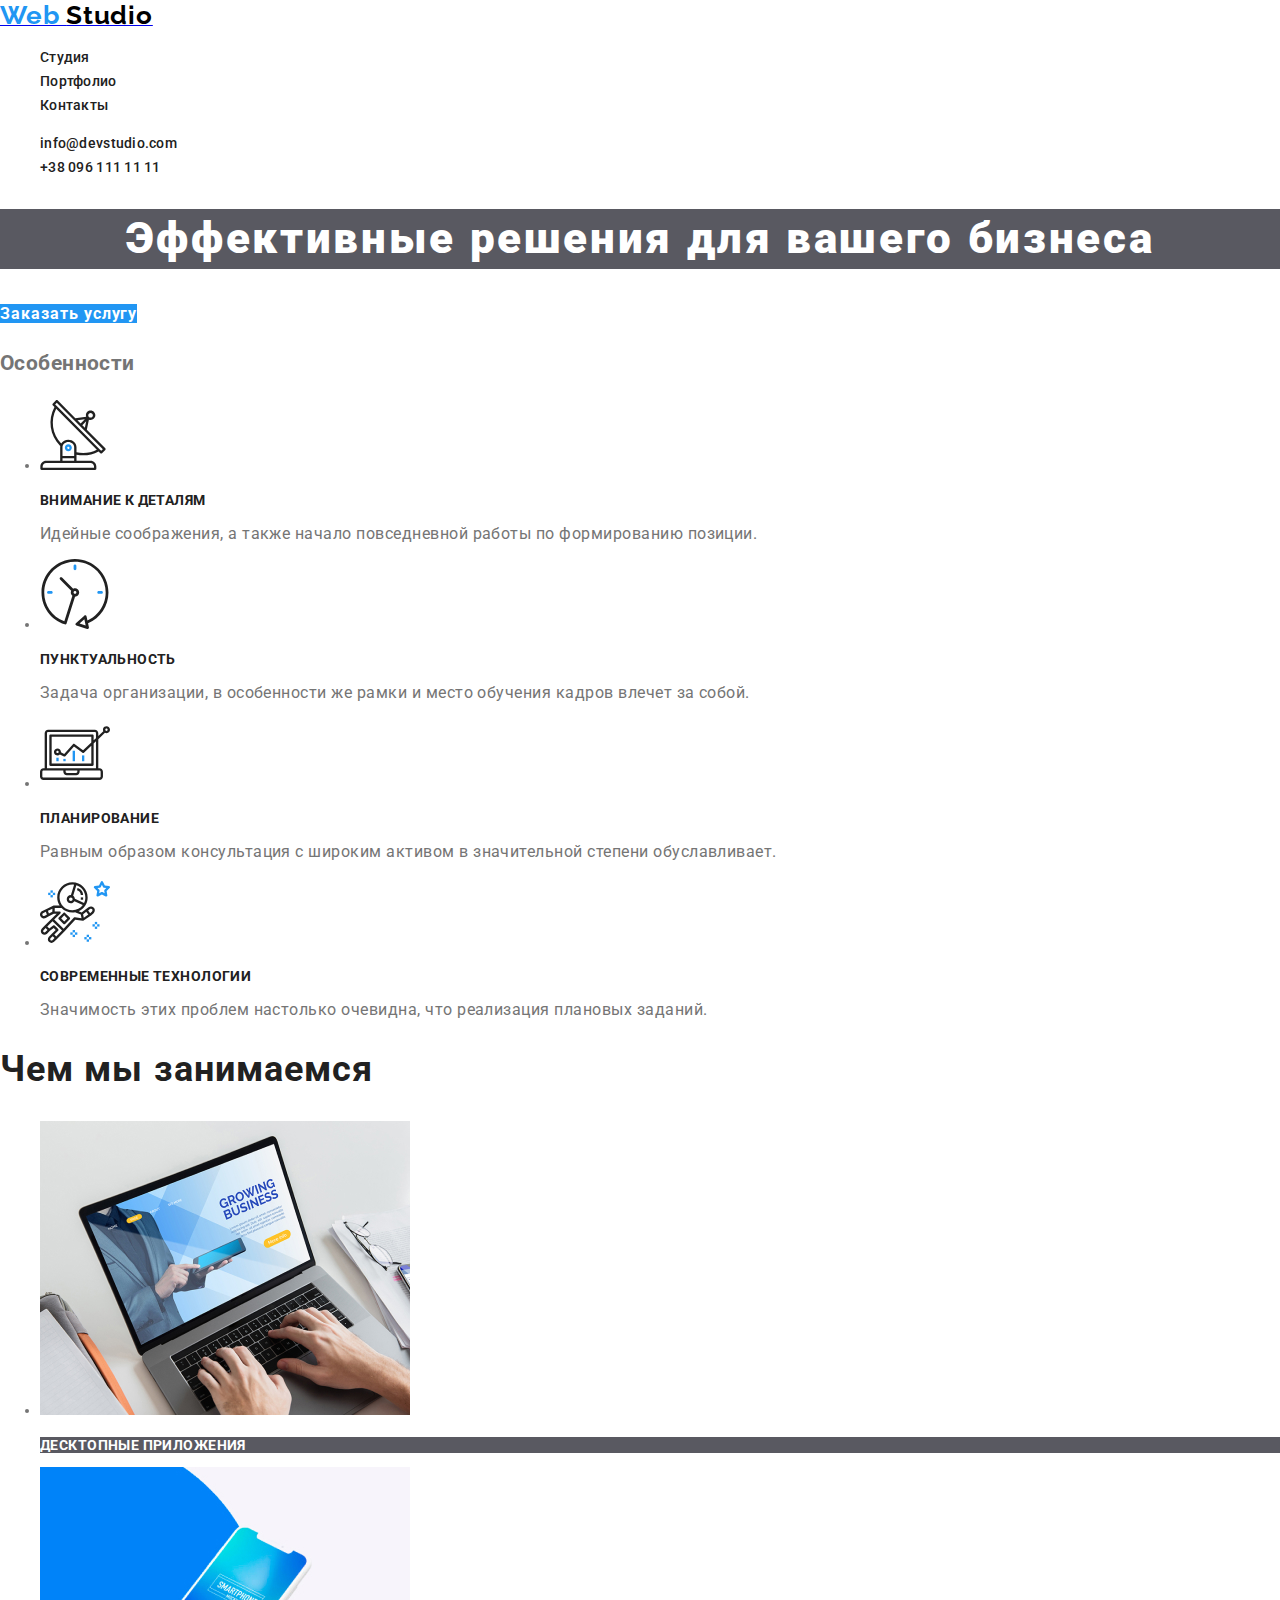
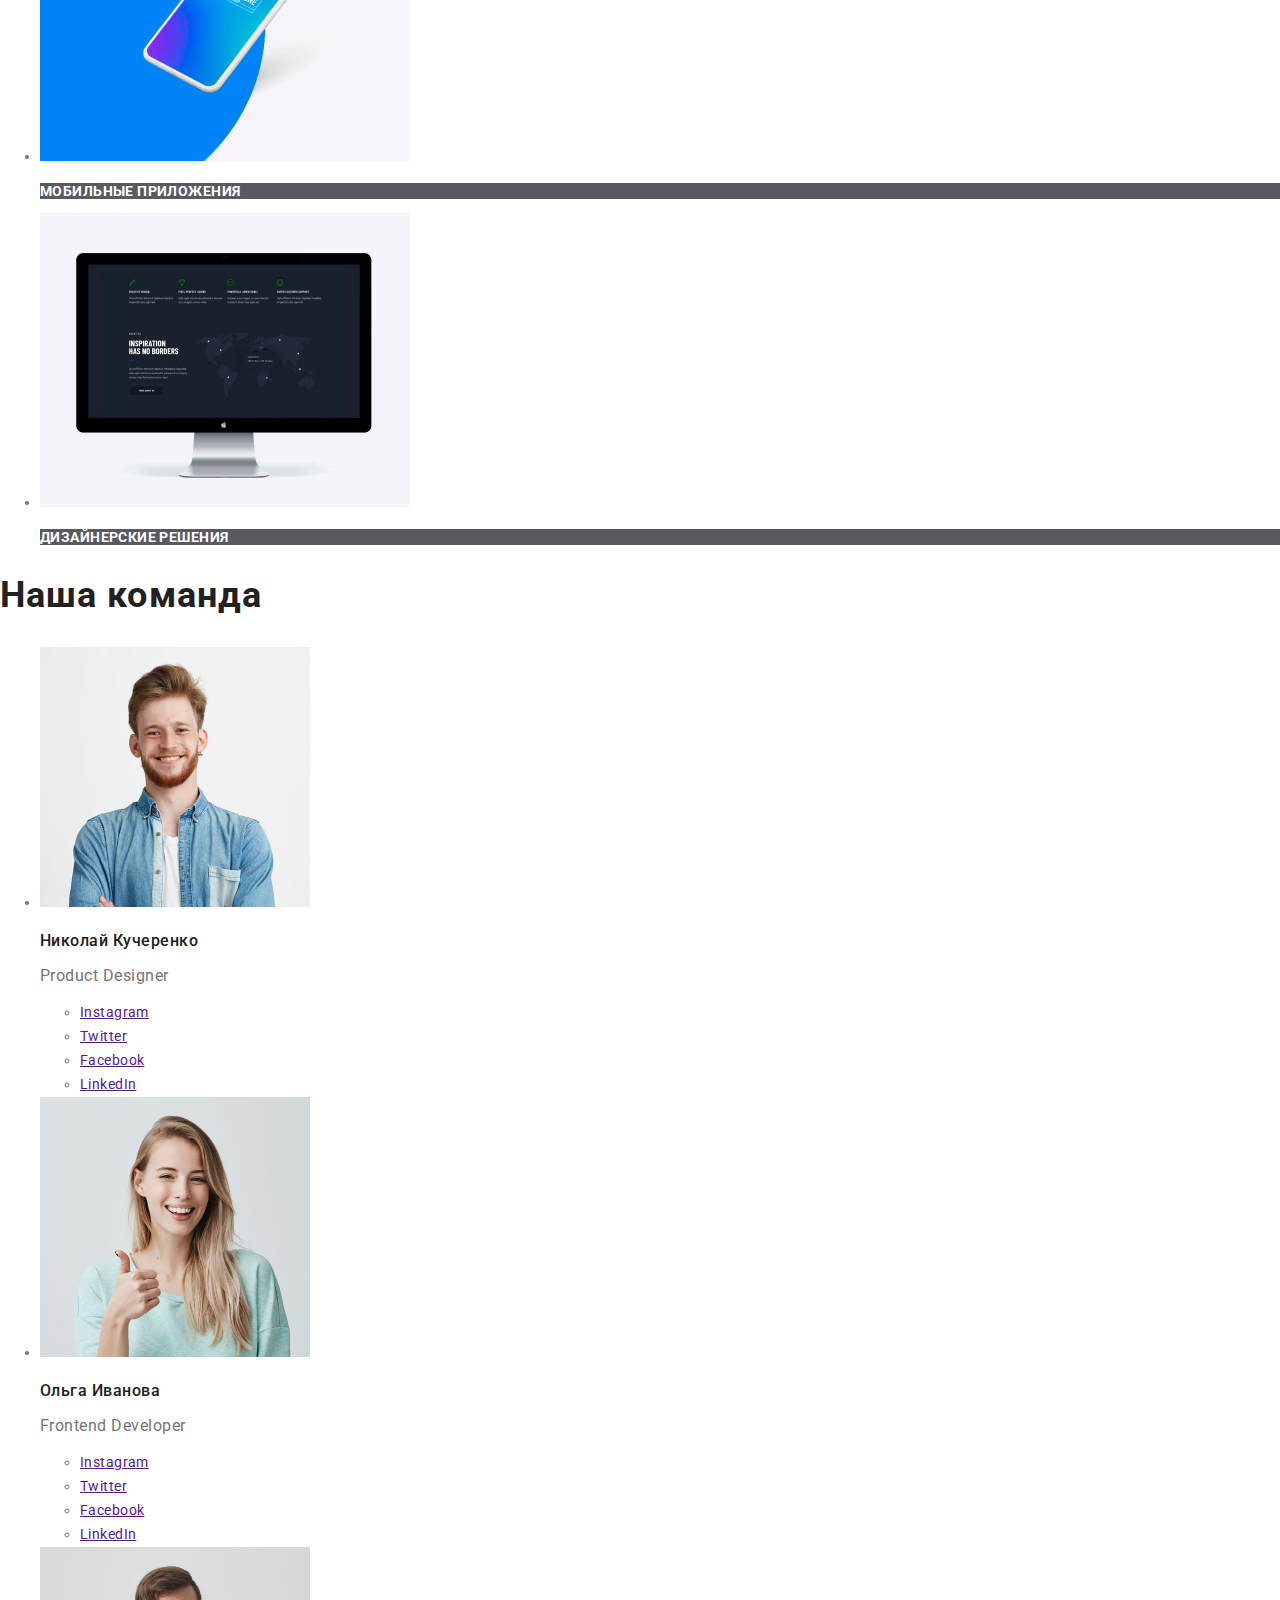
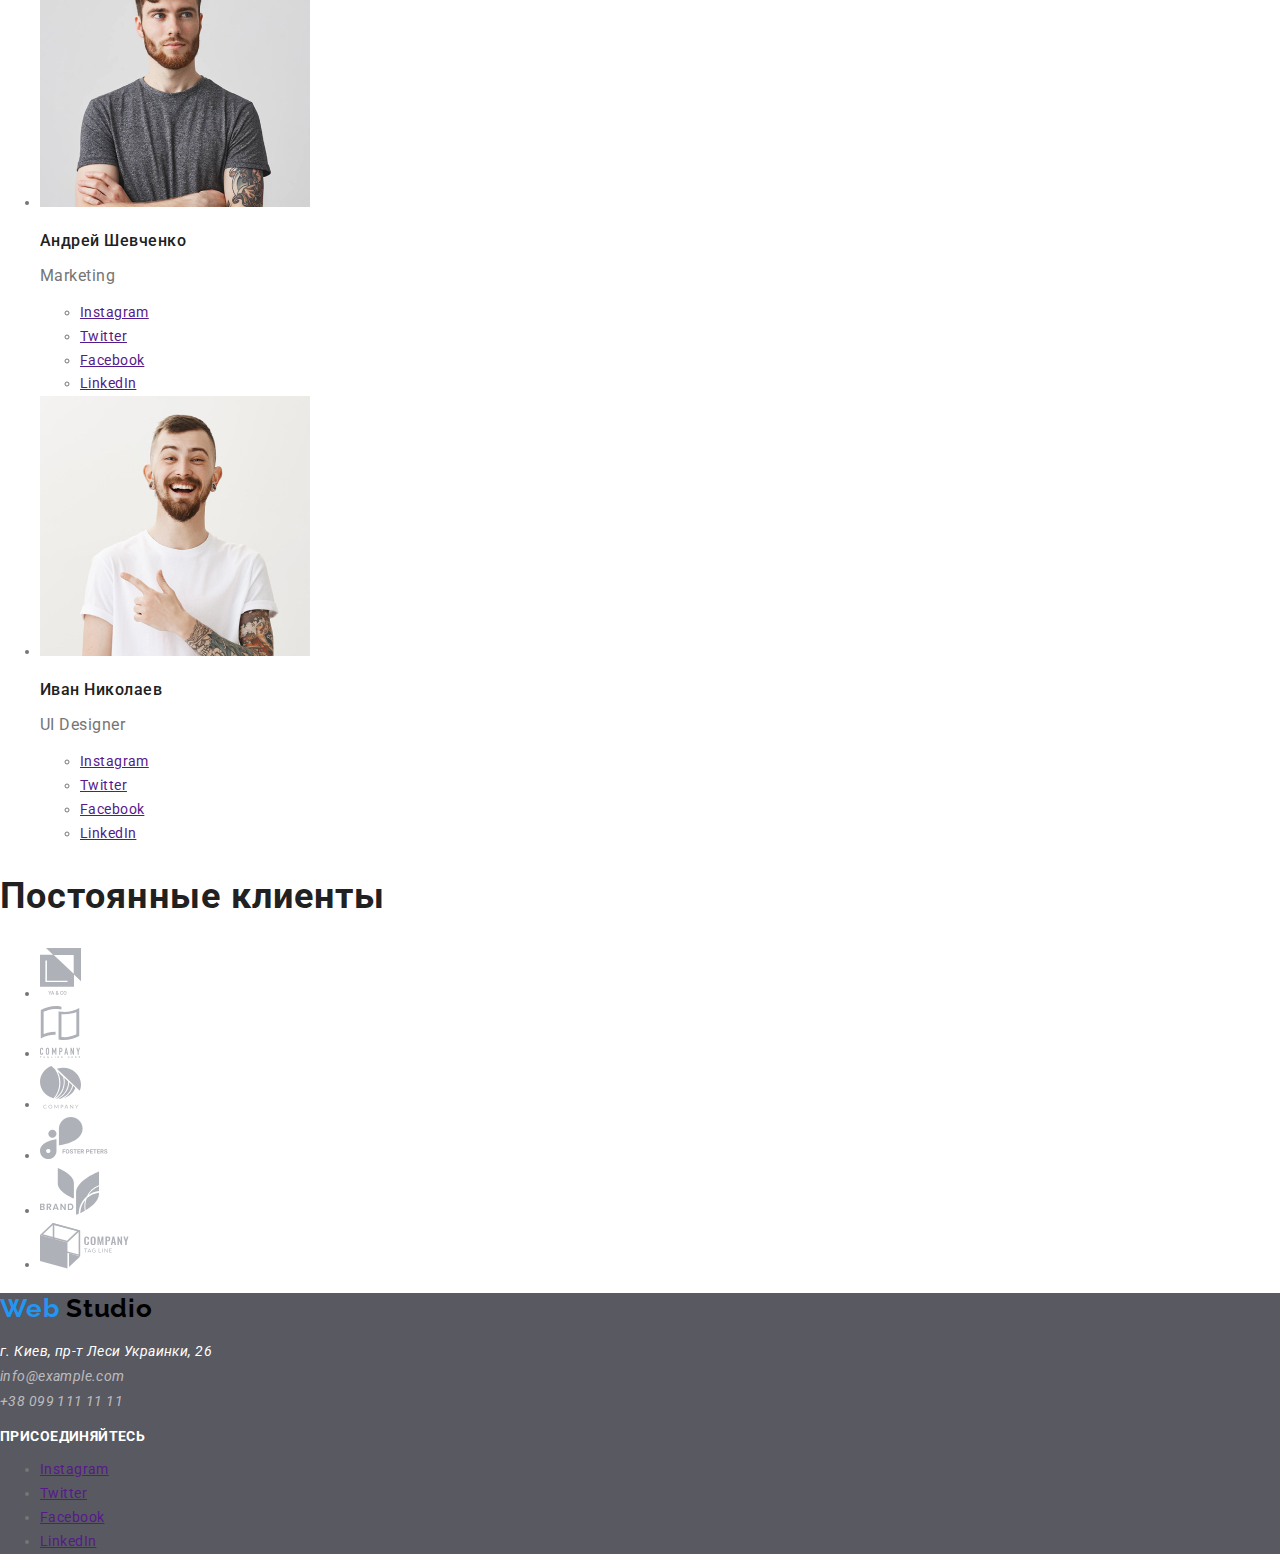
==== index.html @ c901b0c8 "Размечает страницу" ====
<!DOCTYPE html>
<html lang="ru">

<head>
  <meta charset="UTF-8" />
  <meta name="viewport" content="width=device-width, initial-scale=1.0" />
  <title>Web Studio</title>
  <link href="https://fonts.googleapis.com/css2?family=Raleway:wght@700&family=Roboto:wght@400;500;700;900&display=swap"
    rel="stylesheet">
  <link rel="stylesheet" href="./css/normalize.css">
  <link rel="stylesheet" href="./css/styles.css">
</head>

<body>
  <!--шапка сайта-->
  <header>
    <nav>
      <a href="index.html"><span class="logo"> Web </span> <span class="logo-second"> Studio </span> </a>
      <ul class="list nav-list">
        <li><a href="index.html " class="nav-link current">Студия</a></li>
        <li><a href="./portfolio.html" class="nav-link">Портфолио</a></li>
        <li><a href="" class="nav-link">Контакты</a></li>
      </ul>
    </nav>
    <div>
      <ul class="list nav-list">
        <li>
          <a href="mailto:info@devstudio.com" class="nav-link">info@devstudio.com</a>
        </li>
        <li>
          <a href="tel:+380961111111" class="nav-link">+38 096 111 11 11</a>
        </li>
      </ul>
    </div>
  </header>
  <main>
    <section>
      <h1>Эффективные решения для вашего бизнеса</h1>
      <a href="" class="primary-button">Заказать услугу</a>
    </section>
    <!--Особенности-->
    <section>
      <h2>Особенности</h2>
      <ul>
        <li>
          <img src="./images/antenna.svg" alt="антенна">
          <h3 class="title-features">Внимание к деталям</h3>
          <p>
            Идейные соображения, а также начало повседневной работы по
            формированию позиции.
          </p>
        </li>
        <li>
          <img src="./images/clock1.svg" alt="часы">
          <h3 class="title-features">Пунктуальность</h3>
          <p>
            Задача организации, в особенности же рамки и место обучения кадров
            влечет за собой.
          </p>
        </li>
        <li>
          <img src="./images/diagram1.svg" alt="график">
          <h3 class="title-features">Планирование</h3>
          <p>
            Равным образом консультация с широким активом в значительной степени
            обуславливает.
          </p>
        </li>
        <li>
          <img src="./images/astronaut1.svg" alt="астронавт">
          <h3 class="title-features">Современные технологии</h3>
          <p>
            Значимость этих проблем настолько очевидна, что реализация плановых
            заданий.
          </p>
        </li>
      </ul>
    </section>
    <!--Чем мы занимаемся-->
    <section>
      <h2 class="sectoin-title">Чем мы занимаемся</h2>
      <ul>
        <li>
          <img src="./images/nout.jpg" alt="ноутбук" width="370" height="294" />
          <p class="our-proposals">Десктопные приложения</p>
        </li>
        <li>
          <img src="./images/phone.jpg" alt="смартфон" width="370" height="294" />
          <p class="our-proposals">Мобильные приложения</p>
        </li>
        <li>
          <img src="./images/monitor.jpg" alt="монитор" width="370" height="294" />
          <p class="our-proposals">Дизайнерские решения</p>
        </li>
      </ul>


    </section>
    <!--Наша команда-->
    <section>
      <h2 class="sectoin-title">Наша команда</h2>
      <ul>
        <li>
          <img src="./images/photo1.jpg" alt="фото Николая">
          <h3 class="names-team">Николай Кучеренко</h3>
          <p class="profession">Product Designer</p>
          <ul>
            <li><a href="" aria-label="Ссылка на Instagram">Instagram</a></li>
            <li><a href="" aria-label="Ссылка на Twitter">Twitter</a></li>
            <li><a href="" aria-label="Ссылка на Facebook">Facebook</a></li>
            <li><a href="" aria-label="Ссылка на LinkedIn">LinkedIn</a></li>
          </ul>
        </li>
        <li>
          <img src="./images/photo2.jpg" alt="фото Ольги">
          <h3 class="names-team">Ольга Иванова</h3>
          <p class="profession">Frontend Developer</p>
          <ul>
            <li><a href="" aria-label="Ссылка на Instagram">Instagram</a></li>
            <li><a href="" aria-label="Ссылка на Twitter">Twitter</a></li>
            <li><a href="" aria-label="Ссылка на Facebook">Facebook</a></li>
            <li><a href="" aria-label="Ссылка на LinkedIn">LinkedIn</a></li>
          </ul>
        </li>
        <li>
          <img src="./images/photo3.jpg" alt="фото Андрея">
          <h3 class="names-team">Андрей Шевченко</h3>
          <p class="profession">Marketing</p>
          <ul>
            <li><a href="" aria-label="Ссылка на Instagram">Instagram</a></li>
            <li><a href="" aria-label="Ссылка на Twitter">Twitter</a></li>
            <li><a href="" aria-label="Ссылка на Facebook">Facebook</a></li>
            <li><a href="" aria-label="Ссылка на LinkedIn">LinkedIn</a></li>
          </ul>
        </li>
        <li>
          <img src="./images/photo4.jpg" alt="фото Ивана">
          <h3 class="names-team">Иван Николаев</h3>
          <p class="profession">UI Designer</p>
          <ul>
            <li><a href="" aria-label="Ссылка на Instagram">Instagram</a></li>
            <li><a href="" aria-label="Ссылка на Twitter">Twitter</a></li>
            <li><a href="" aria-label="Ссылка на Facebook">Facebook</a></li>
            <li><a href="" aria-label="Ссылка на LinkedIn">LinkedIn</a></li>
          </ul>
        </li>
      </ul>
    </section>
    <!--Постоянные клиенты-->
    <section>
      <h2 class="sectoin-title">Постоянные клиенты</h2>
      <ul>
        <li>
          <a href=""><img src="./images/logo1.svg" alt="лого компании 1"></a>
        </li>
        <li>
          <a href=""><img src="./images/logo2.svg" alt="лого компании 2"></a>
        </li>
        <li>
          <a href=""><img src="./images/logo3.svg" alt="лого компании 3"></a>
        </li>
        <li>
          <a href=""><img src="./images/logo4.svg" alt="лого компании 4"></a>
        </li>
        <li>
          <a href=""><img src="./images/logo5.svg" alt="лого компании 5"></a>
        </li>
        <li>
          <a href=""><img src="./images/logo6.svg" alt="лого компании 6"></a>
        </li>
      </ul>
    </section>
  </main>

  <!--Футер-->
  <footer class="page-footer">
    <p><span class="logo"> Web </span> <span class="logo-second"> Studio </span></p>
    <address class="address">г. Киев, пр-т Леси Украинки, 26 <br />
      <span class="contacts"> info@example.com </span> <br />
      <span class="contacts"> +38 099 111 11 11</span>
    </address>
    <h3 class="join">Присоединяйтесь</h3>
    <ul>
      <li><a href="" class="link-social" aria-label="Ссылка на Instagram">Instagram</a></li>
      <li><a href="" class="link-social" aria-label="Ссылка на Twitter">Twitter</a></li>
      <li><a href="" class="link-social" aria-label="Ссылка на Facebook">Facebook</a></li>
      <li><a href="" class="link-social" aria-label="Ссылка на LinkedIn">LinkedIn</a></li>
    </ul>
  </footer>
</body>

</html>
---- css/styles.css ----
:root{
--main-text-color: #757575;
--title-text-color: #FFFFFF;
--accent-color: #2196F3;
--secondary-title-color:#212121;
--black-color: #000000;
--footer-contacts-color:rgba(255, 255, 255, 0.6);

}

/* Стили студия */

body{
    font-family: 'Roboto', sans-serif;
    font-size: 14px;
    line-height: 1.714;
    letter-spacing: 0.03em;
    color: var(--main-text-color);
}

h1{
    font-weight: 900;
    font-size: 44px;
    line-height: 1.363;
    text-align: center;
    letter-spacing: 0.06em;
    color: var(--title-text-color);
    background-color: rgba(47, 48, 58, 0.8);
}

 p{
    font-size: 16px;
    line-height: 1.187;
    letter-spacing: 0.03em;
    color: var(--main-text-color);
 }

 .logo{
    font-family: 'Raleway', sans-serif;
    font-weight: bold;
    font-size: 26px;
    line-height: 1.192;
    letter-spacing: 0.03em;
    color: var(--accent-color)
 }
 .logo-second{
    font-family: 'Raleway', sans-serif;
    font-weight: bold;
    font-size: 26px;
    line-height: 1.192;
    letter-spacing: 0.03em;
    color: #000000
 }

.list{
    list-style: none;
}

.nav-link{
    font-weight: 500;
    font-size: 14px;
    line-height: 1.142;
    letter-spacing: 0.02em;
    color: var(--secondary-title-color);
    text-decoration: none; 
}

.nav-link:hover,
.nav-link:focus{
    color: var(--accent-color)
}

.nav-list .nav-link .current{
    color: var(--accent-color);
}
 
.primary-button{
    font-weight: bold;
    font-size: 16px;
    line-height: 1.875;
    letter-spacing: 0.06em;
    color: var(--title-text-color);
    background-color: var(--accent-color);
    text-decoration: none 
}
.title-features{
    font-weight: bold;
    font-size: 14px;
    line-height: 1.142;
    letter-spacing: 0.03em;
    text-transform: uppercase;
    color: var(--secondary-title-color);
}
.sectoin-title{
    font-weight: bold;
    font-size: 36px;
    line-height: 1.166;
    letter-spacing: 0.03em;
    color: var(--secondary-title-color)
}
.names-team{
    font-weight: 500;
    font-size: 16px;
    line-height: 1.187;
    letter-spacing: 0.03em;
    color: var(--secondary-title-color)
}

.profession{
    font-size: 16px;
    line-height: 1.187;
    letter-spacing: 0.03em;
    color: var(--main-text-color);
}
.our-proposals{
    font-weight: bold;
    font-size: 14px;
    line-height: 1.142;
    letter-spacing: 0.03em;
    text-transform: uppercase;
    color: var(--title-text-color);
    background-color: rgba(47, 48, 58, 0.8);
}
.address{
    font-size: 14px;
    line-height: 1.714;
    letter-spacing: 0.03em;
    color: var(--title-text-color);
   
}
.contacts{
    font-size: 14px;
    line-height: 24px;
    letter-spacing: 0.03em;
    color: var(--footer-contacts-color);
}

.join{
    font-weight: bold;
    font-size: 14px;
    line-height: 16px;
    letter-spacing: 0.03em;
    text-transform: uppercase;
    color: var(--title-text-color)
}

.page-footer{
    background-color: rgba(47, 48, 58, 0.8);;
}
.link-social:hover,
.link-social:focus{
   color: var(--accent-color);
}
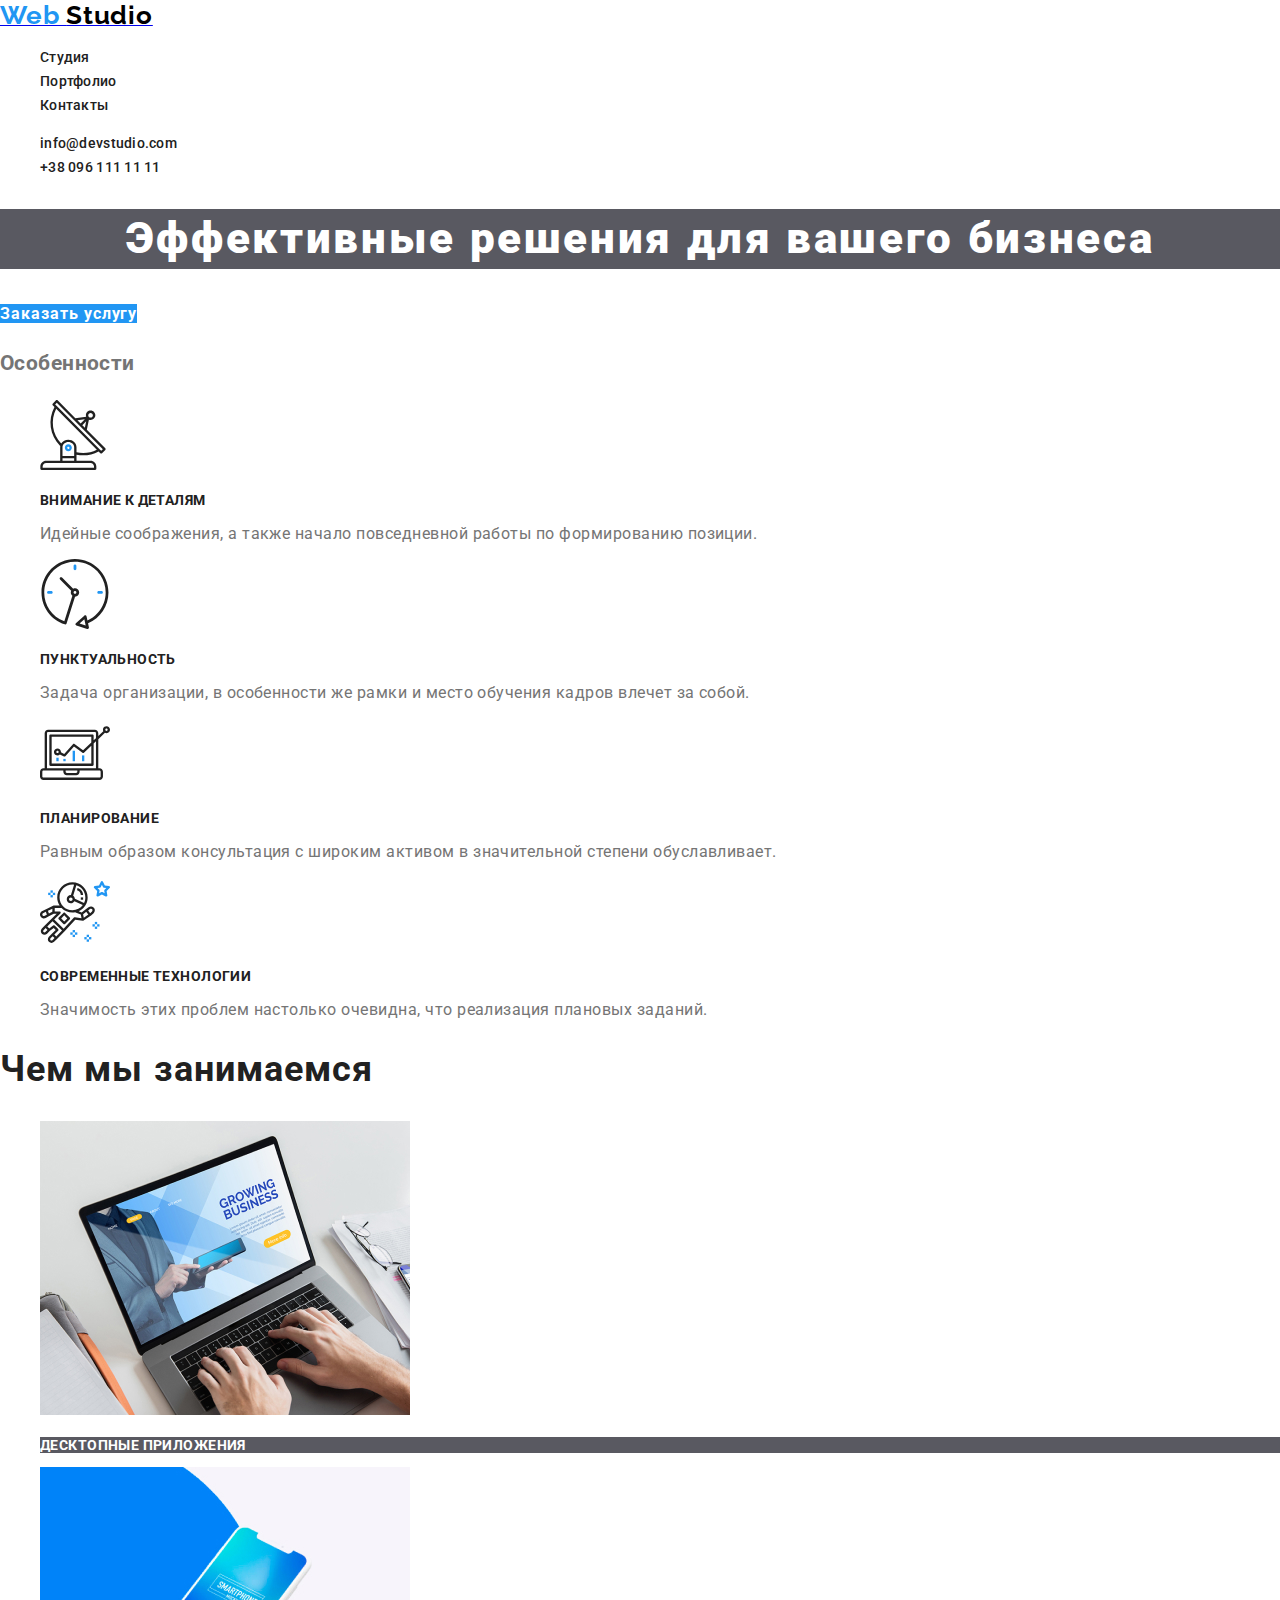
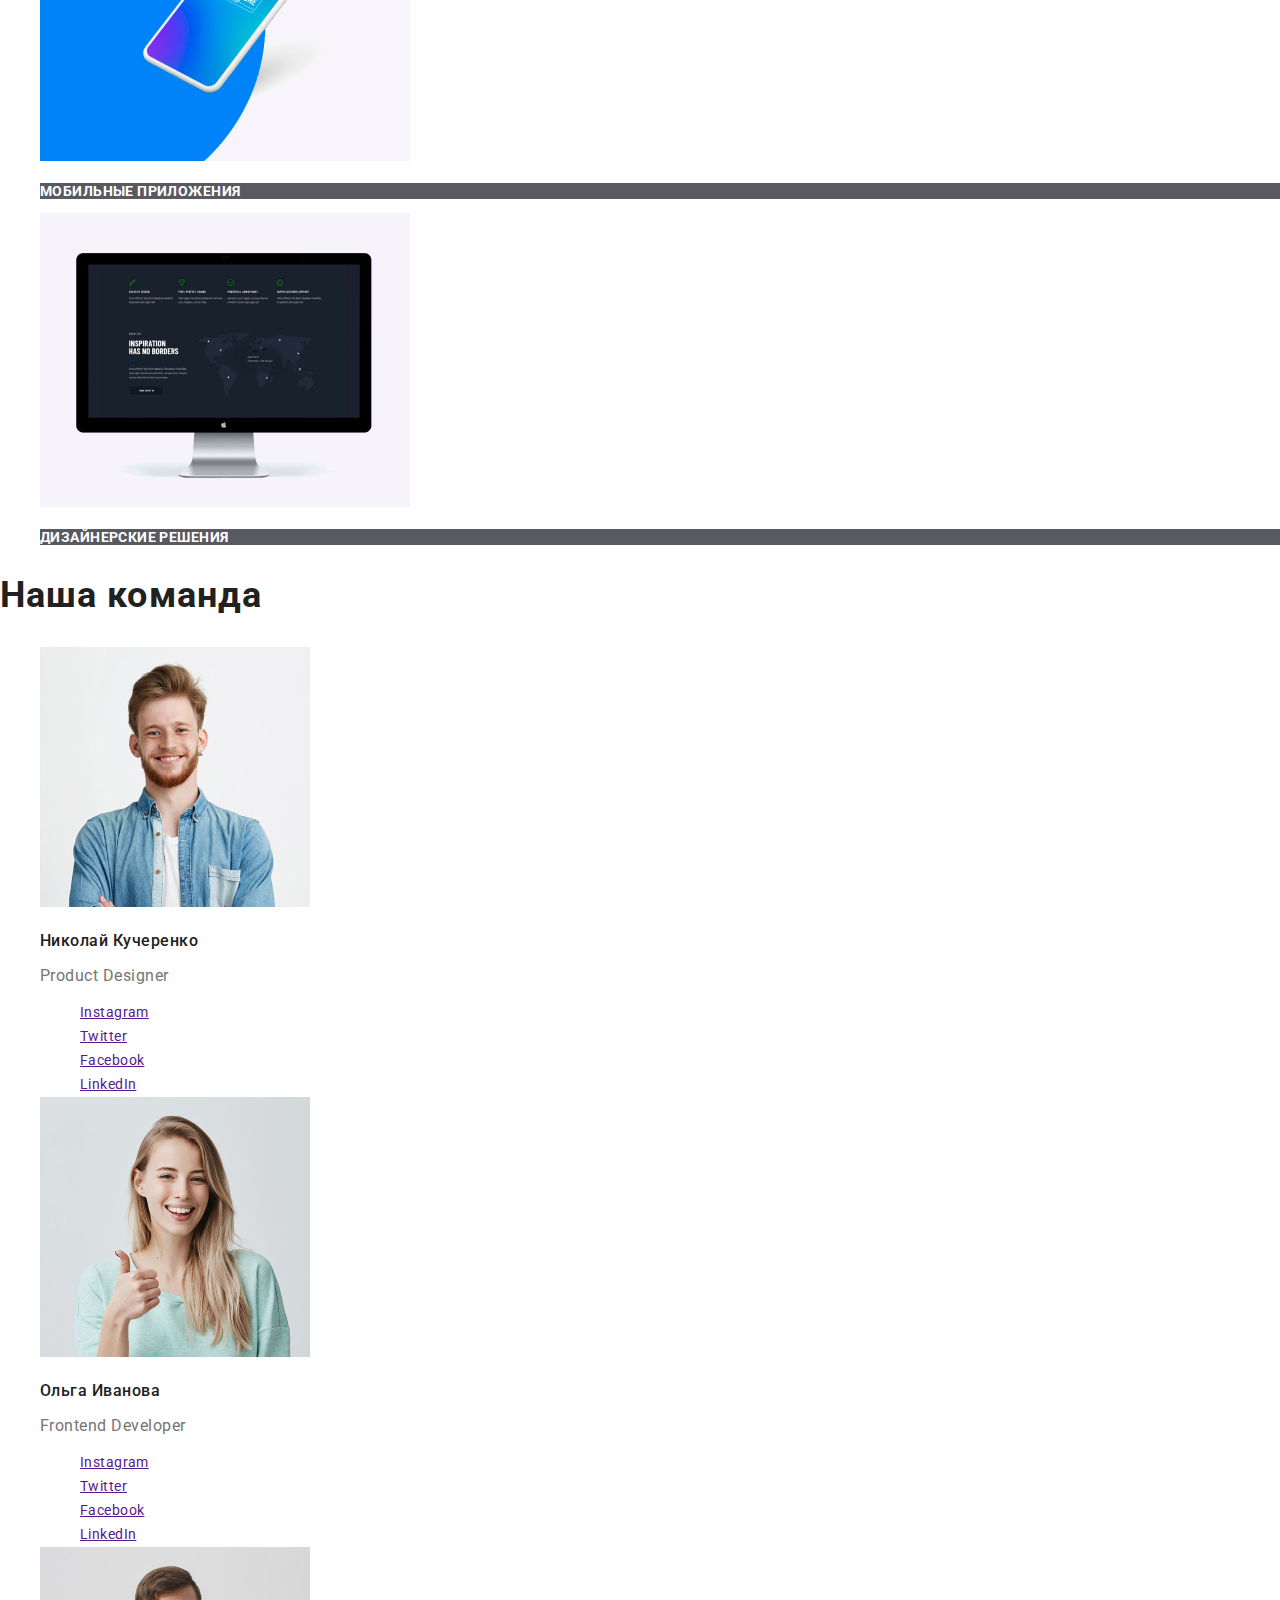
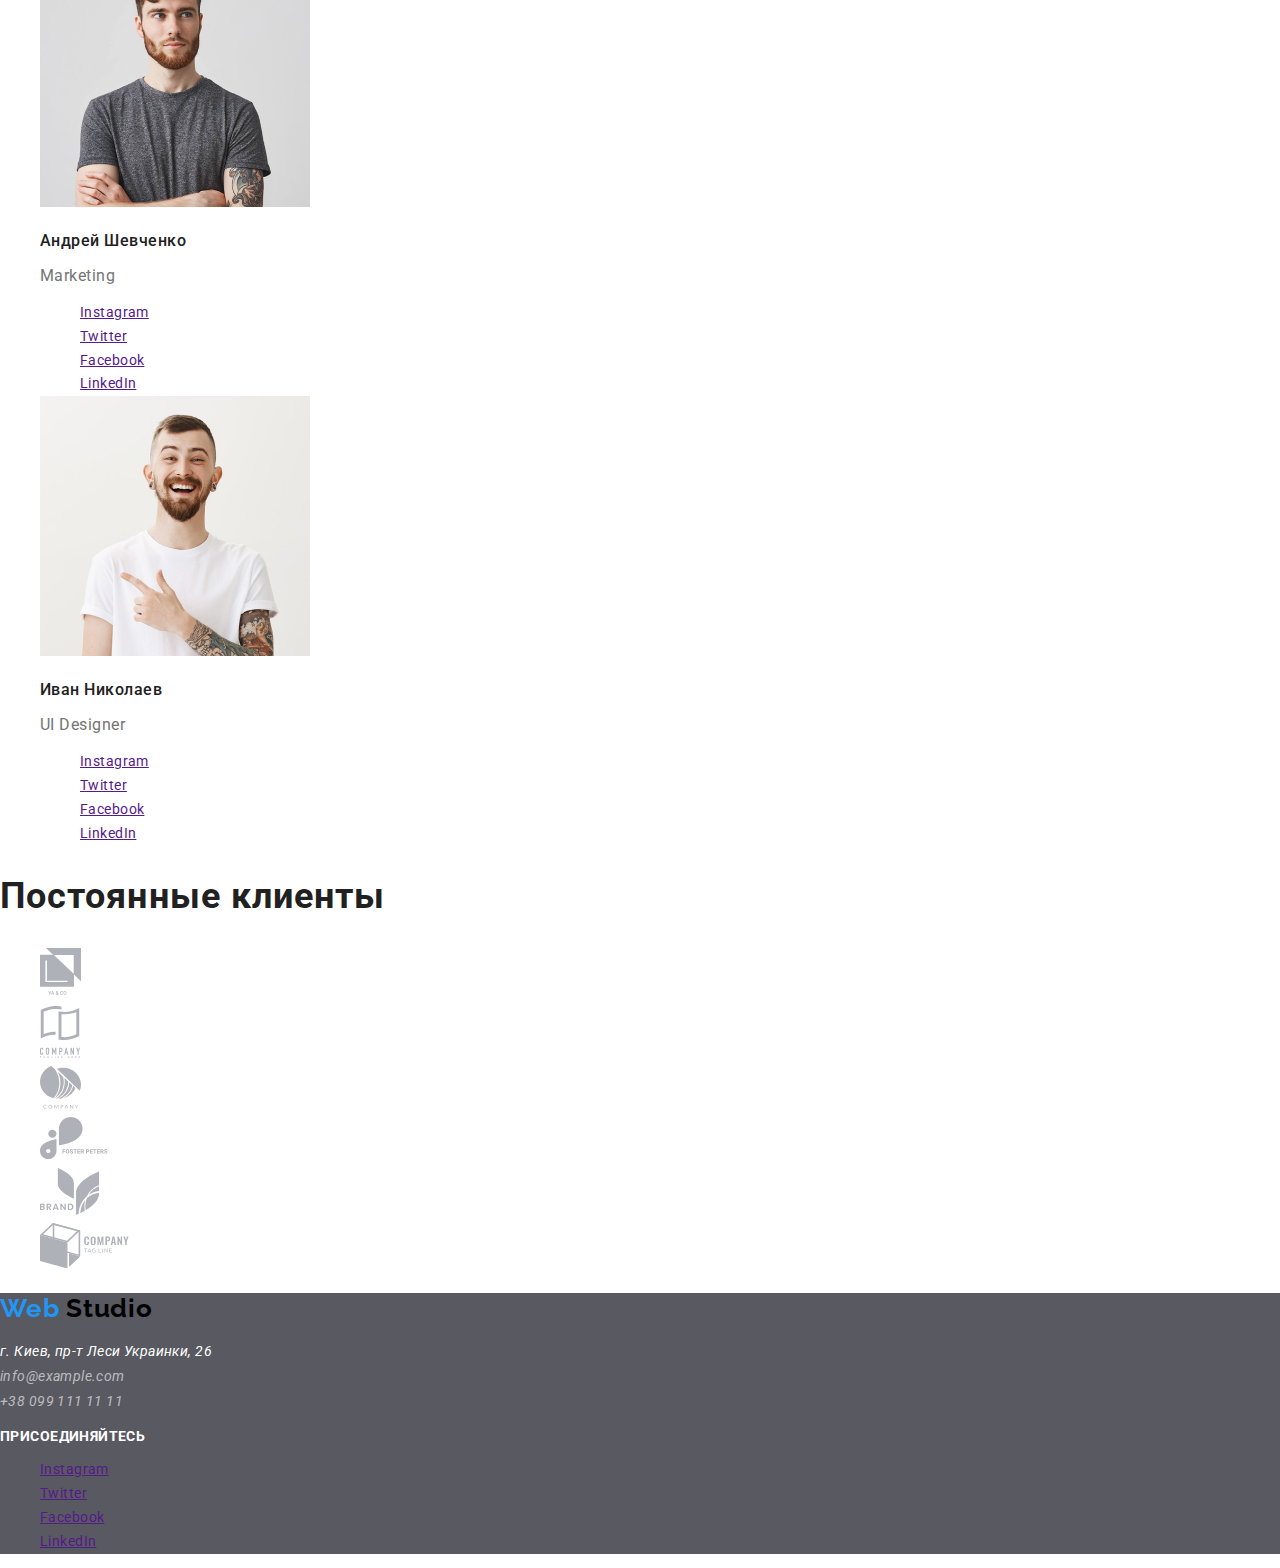
==== commit 389576a8: "Размечает страницу" ====
--- a/index.html
+++ b/index.html
@@ -15,9 +15,10 @@
   <!--шапка сайта-->
   <header>
     <nav>
-      <a href="index.html"><span class="logo"> Web </span> <span class="logo-second"> Studio </span> </a>
-      <ul class="list nav-list">
-        <li><a href="index.html " class="nav-link current">Студия</a></li>
+      <a href="index.html" class="main-logo"><span class="logo"> Web </span> <span class="logo-second"> Studio </span>
+      </a>
+      <ul class="list  nav-list">
+        <li><a href="index.html " class="nav-link">Студия</a></li>
         <li><a href="./portfolio.html" class="nav-link">Портфолио</a></li>
         <li><a href="" class="nav-link">Контакты</a></li>
       </ul>
@@ -41,7 +42,7 @@
     <!--Особенности-->
     <section>
       <h2>Особенности</h2>
-      <ul>
+      <ul class="list">
         <li>
           <img src="./images/antenna.svg" alt="антенна">
           <h3 class="title-features">Внимание к деталям</h3>
@@ -79,7 +80,7 @@
     <!--Чем мы занимаемся-->
     <section>
       <h2 class="sectoin-title">Чем мы занимаемся</h2>
-      <ul>
+      <ul class="list">
         <li>
           <img src="./images/nout.jpg" alt="ноутбук" width="370" height="294" />
           <p class="our-proposals">Десктопные приложения</p>
@@ -99,12 +100,12 @@
     <!--Наша команда-->
     <section>
       <h2 class="sectoin-title">Наша команда</h2>
-      <ul>
+      <ul class="list">
         <li>
           <img src="./images/photo1.jpg" alt="фото Николая">
           <h3 class="names-team">Николай Кучеренко</h3>
           <p class="profession">Product Designer</p>
-          <ul>
+          <ul class="list">
             <li><a href="" aria-label="Ссылка на Instagram">Instagram</a></li>
             <li><a href="" aria-label="Ссылка на Twitter">Twitter</a></li>
             <li><a href="" aria-label="Ссылка на Facebook">Facebook</a></li>
@@ -115,7 +116,7 @@
           <img src="./images/photo2.jpg" alt="фото Ольги">
           <h3 class="names-team">Ольга Иванова</h3>
           <p class="profession">Frontend Developer</p>
-          <ul>
+          <ul class="list">
             <li><a href="" aria-label="Ссылка на Instagram">Instagram</a></li>
             <li><a href="" aria-label="Ссылка на Twitter">Twitter</a></li>
             <li><a href="" aria-label="Ссылка на Facebook">Facebook</a></li>
@@ -126,7 +127,7 @@
           <img src="./images/photo3.jpg" alt="фото Андрея">
           <h3 class="names-team">Андрей Шевченко</h3>
           <p class="profession">Marketing</p>
-          <ul>
+          <ul class="list">
             <li><a href="" aria-label="Ссылка на Instagram">Instagram</a></li>
             <li><a href="" aria-label="Ссылка на Twitter">Twitter</a></li>
             <li><a href="" aria-label="Ссылка на Facebook">Facebook</a></li>
@@ -137,7 +138,7 @@
           <img src="./images/photo4.jpg" alt="фото Ивана">
           <h3 class="names-team">Иван Николаев</h3>
           <p class="profession">UI Designer</p>
-          <ul>
+          <ul class="list">
             <li><a href="" aria-label="Ссылка на Instagram">Instagram</a></li>
             <li><a href="" aria-label="Ссылка на Twitter">Twitter</a></li>
             <li><a href="" aria-label="Ссылка на Facebook">Facebook</a></li>
@@ -149,7 +150,7 @@
     <!--Постоянные клиенты-->
     <section>
       <h2 class="sectoin-title">Постоянные клиенты</h2>
-      <ul>
+      <ul class="list">
         <li>
           <a href=""><img src="./images/logo1.svg" alt="лого компании 1"></a>
         </li>
@@ -180,7 +181,7 @@
       <span class="contacts"> +38 099 111 11 11</span>
     </address>
     <h3 class="join">Присоединяйтесь</h3>
-    <ul>
+    <ul class="list">
       <li><a href="" class="link-social" aria-label="Ссылка на Instagram">Instagram</a></li>
       <li><a href="" class="link-social" aria-label="Ссылка на Twitter">Twitter</a></li>
       <li><a href="" class="link-social" aria-label="Ссылка на Facebook">Facebook</a></li>
--- a/css/styles.css
+++ b/css/styles.css
@@ -68,10 +68,6 @@
 .nav-link:hover,
 .nav-link:focus{
     color: var(--accent-color)
-}
-
-.nav-list .nav-link .current{
-    color: var(--accent-color);
 }
  
 .primary-button{
@@ -150,4 +146,34 @@
 .link-social:hover,
 .link-social:focus{
    color: var(--accent-color);
-}+}
+
+/* Портфолио  */
+.filter{
+    font-weight: 500;
+    font-size: 16px;
+    line-height: 26px;
+    text-align: center;
+    letter-spacing: 0.03em;
+    color: var(--secondary-title-color);
+}
+.filter:hover,
+.filter:focus{
+   color: var(--title-text-color);
+   background-color: var(--accent-color);
+}  
+
+.portfolio-titles{
+    font-weight: bold;
+    font-size: 18px;
+    line-height: 2;
+    letter-spacing: 0.06em;
+    color: var(--secondary-title-color);
+}
+
+.portfolio-description{
+    font-size: 16px;
+    line-height: 1.875;
+    letter-spacing: 0.03em;
+    color: var(--main-text-color);
+}
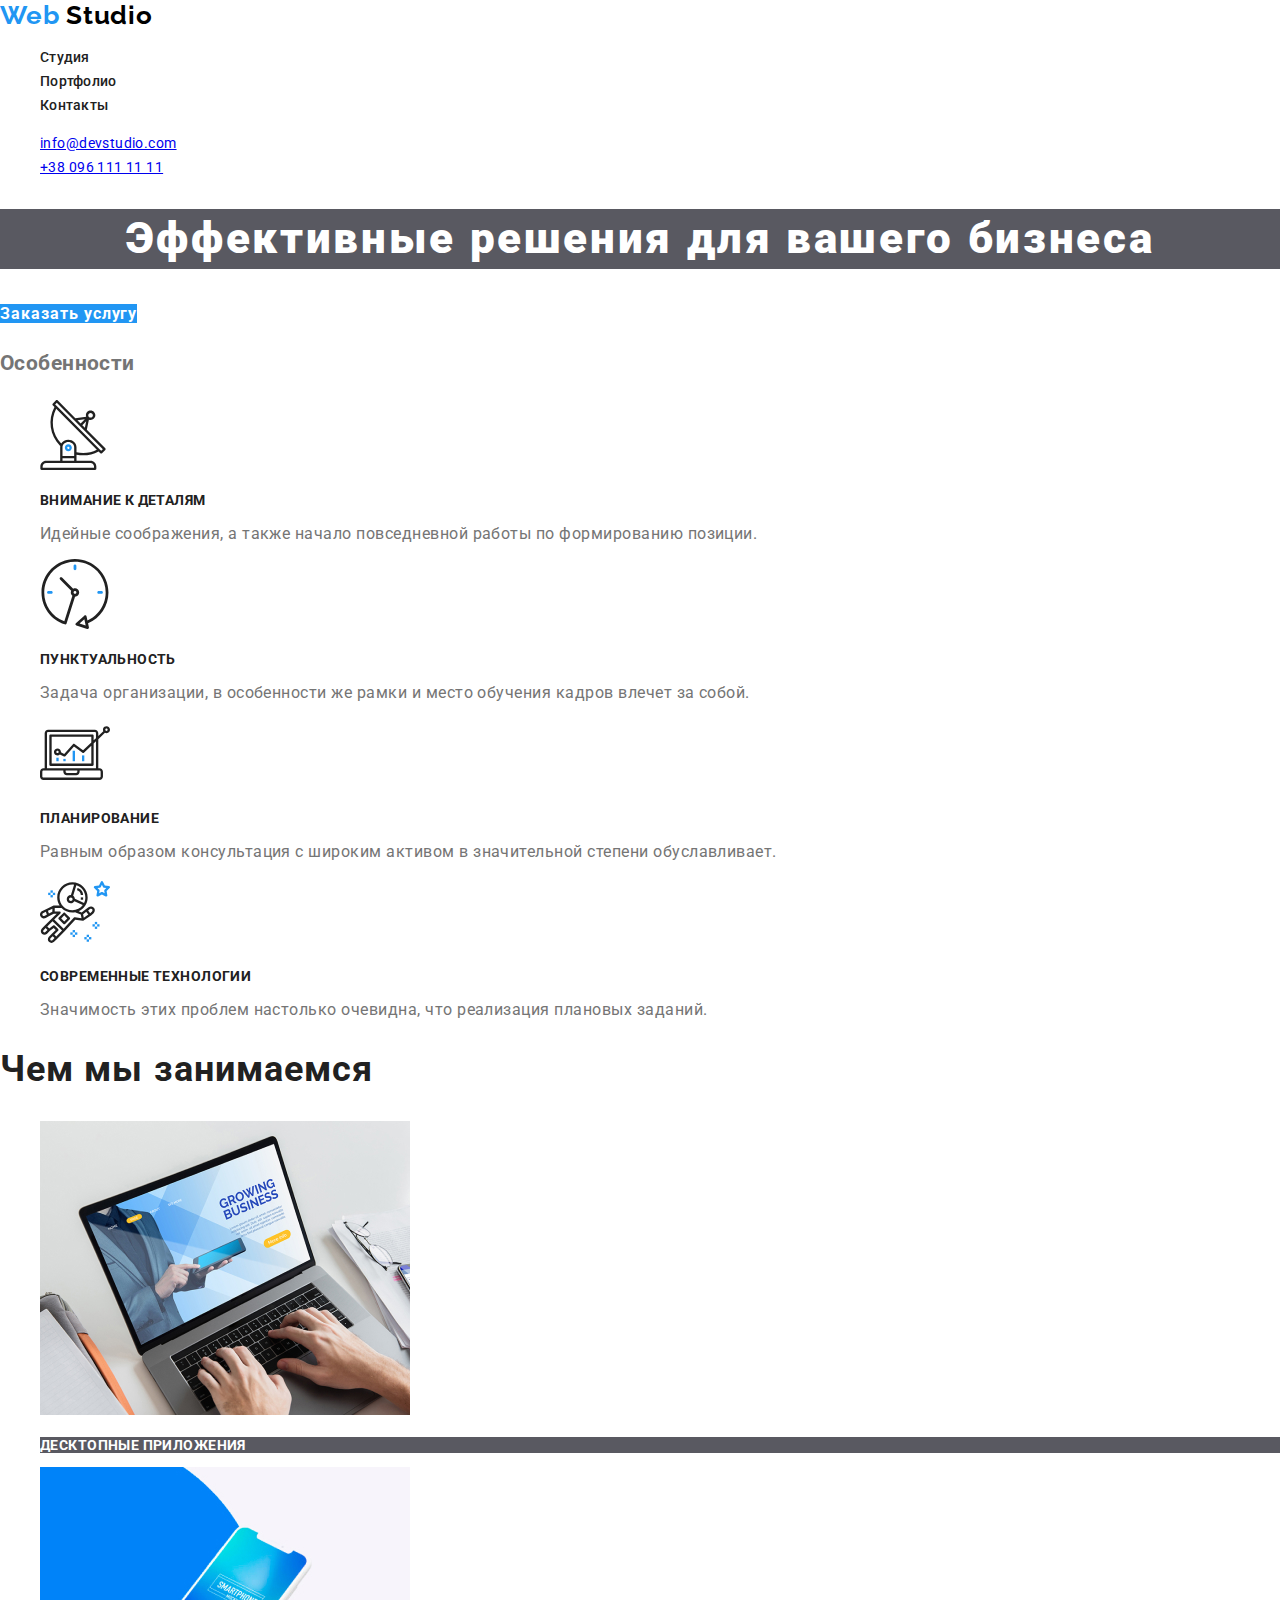
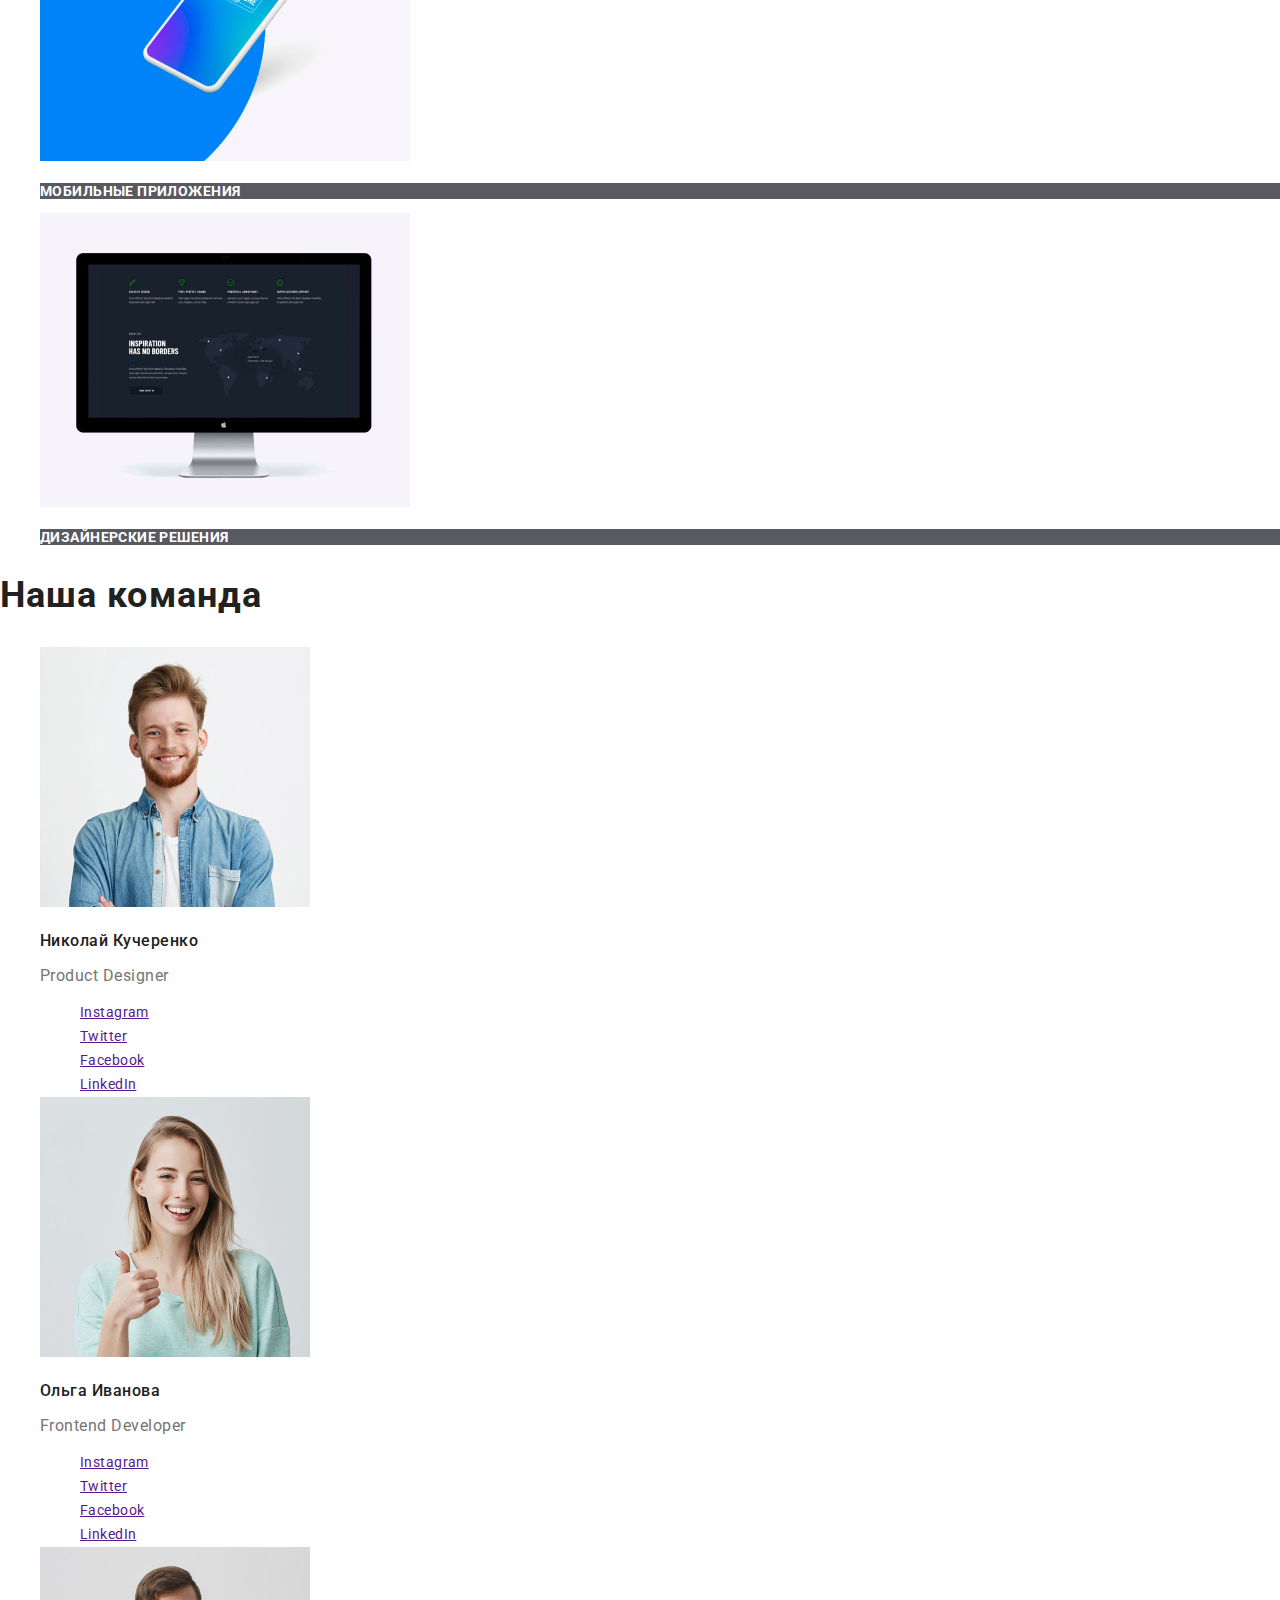
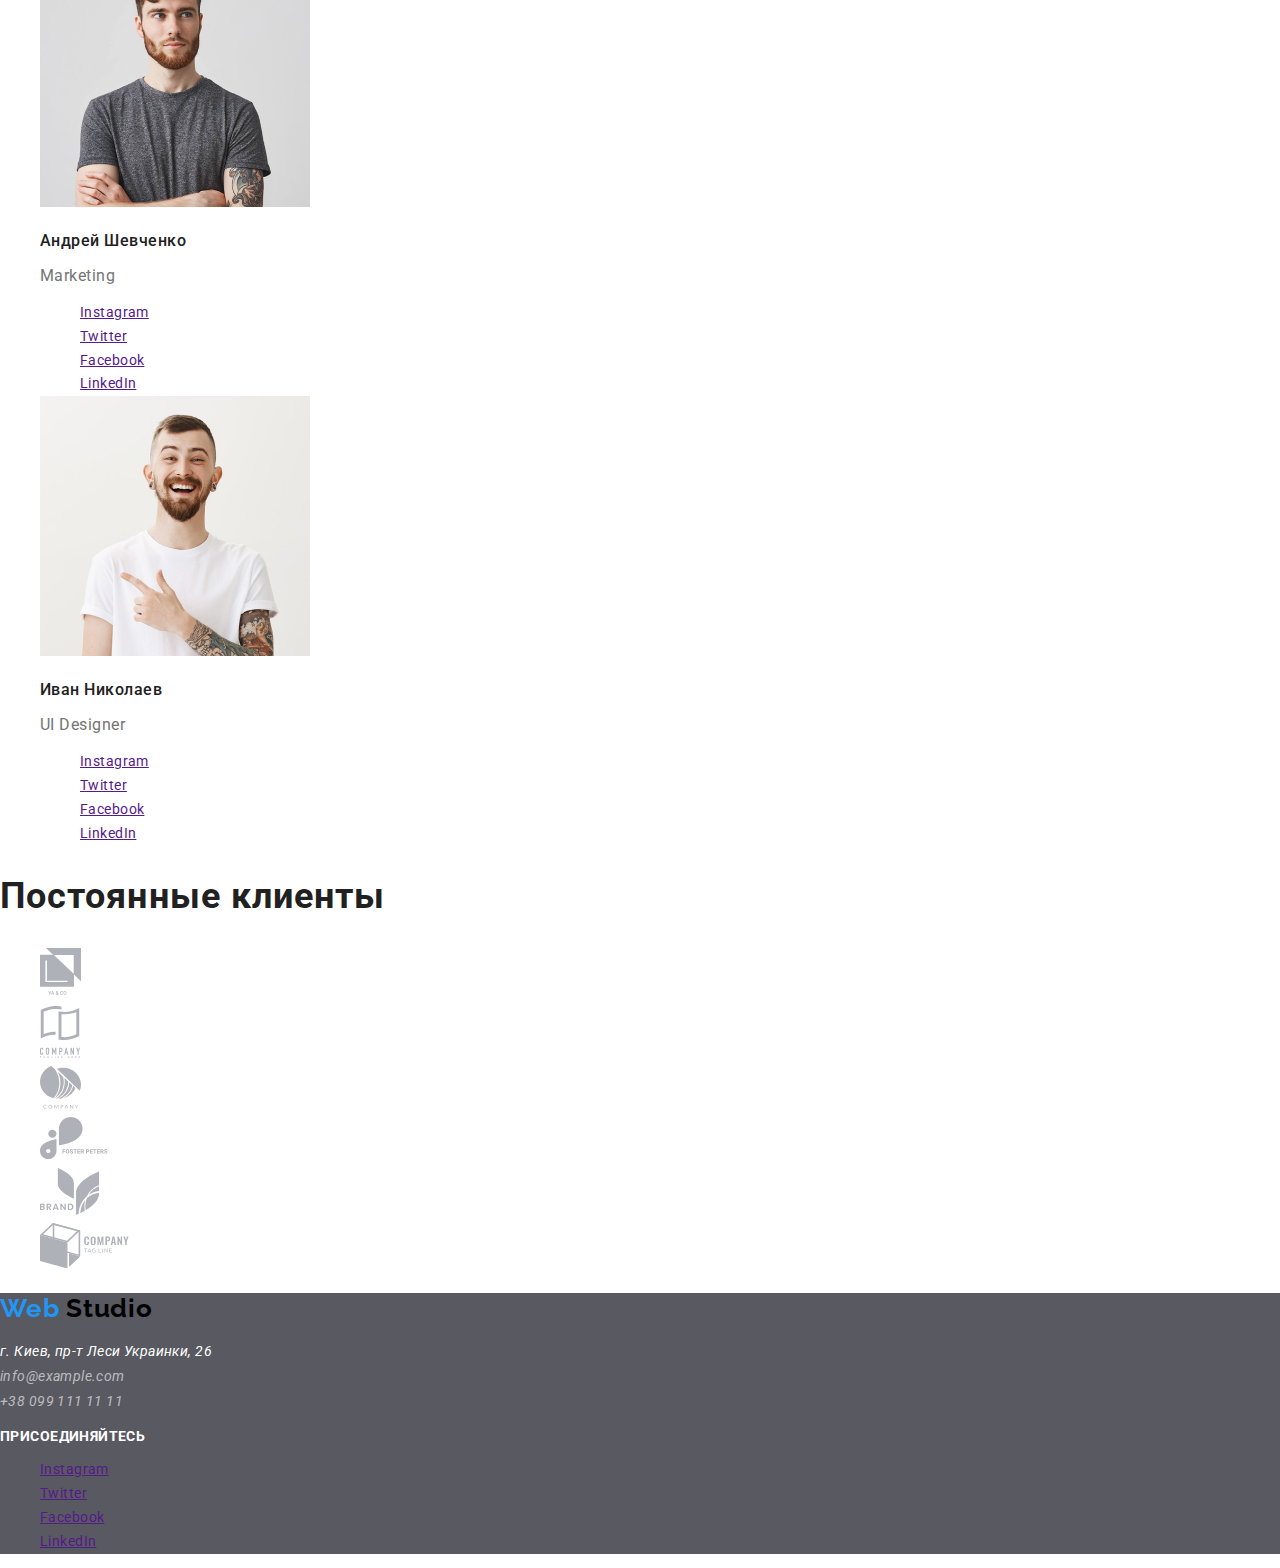
==== commit ee47a581: "Размечает страницу" ====
--- a/index.html
+++ b/index.html
@@ -18,21 +18,19 @@
       <a href="index.html" class="main-logo"><span class="logo"> Web </span> <span class="logo-second"> Studio </span>
       </a>
       <ul class="list  nav-list">
-        <li><a href="index.html " class="nav-link">Студия</a></li>
+        <li><a href="index.html " class="nav-link current">Студия</a></li>
         <li><a href="./portfolio.html" class="nav-link">Портфолио</a></li>
         <li><a href="" class="nav-link">Контакты</a></li>
       </ul>
     </nav>
-    <div>
-      <ul class="list nav-list">
-        <li>
-          <a href="mailto:info@devstudio.com" class="nav-link">info@devstudio.com</a>
-        </li>
-        <li>
-          <a href="tel:+380961111111" class="nav-link">+38 096 111 11 11</a>
-        </li>
-      </ul>
-    </div>
+    <ul class="list nav-list">
+      <li>
+        <a href="mailto:info@devstudio.com" class="address-link">info@devstudio.com</a>
+      </li>
+      <li>
+        <a href="tel:+380961111111" class="address-link">+38 096 111 11 11</a>
+      </li>
+    </ul>
   </header>
   <main>
     <section>
--- a/css/styles.css
+++ b/css/styles.css
@@ -41,7 +41,8 @@
     font-size: 26px;
     line-height: 1.192;
     letter-spacing: 0.03em;
-    color: var(--accent-color)
+    color: var(--accent-color);
+    text-decoration: none;
  }
  .logo-second{
     font-family: 'Raleway', sans-serif;
@@ -49,7 +50,11 @@
     font-size: 26px;
     line-height: 1.192;
     letter-spacing: 0.03em;
-    color: #000000
+    color: var(--black-color);
+    text-decoration: none;
+ }
+ .main-logo{
+     text-decoration: none;
  }
 
 .list{
@@ -143,10 +148,7 @@
 .page-footer{
     background-color: rgba(47, 48, 58, 0.8);;
 }
-.link-social:hover,
-.link-social:focus{
-   color: var(--accent-color);
-}
+
 
 /* Портфолио  */
 .filter{
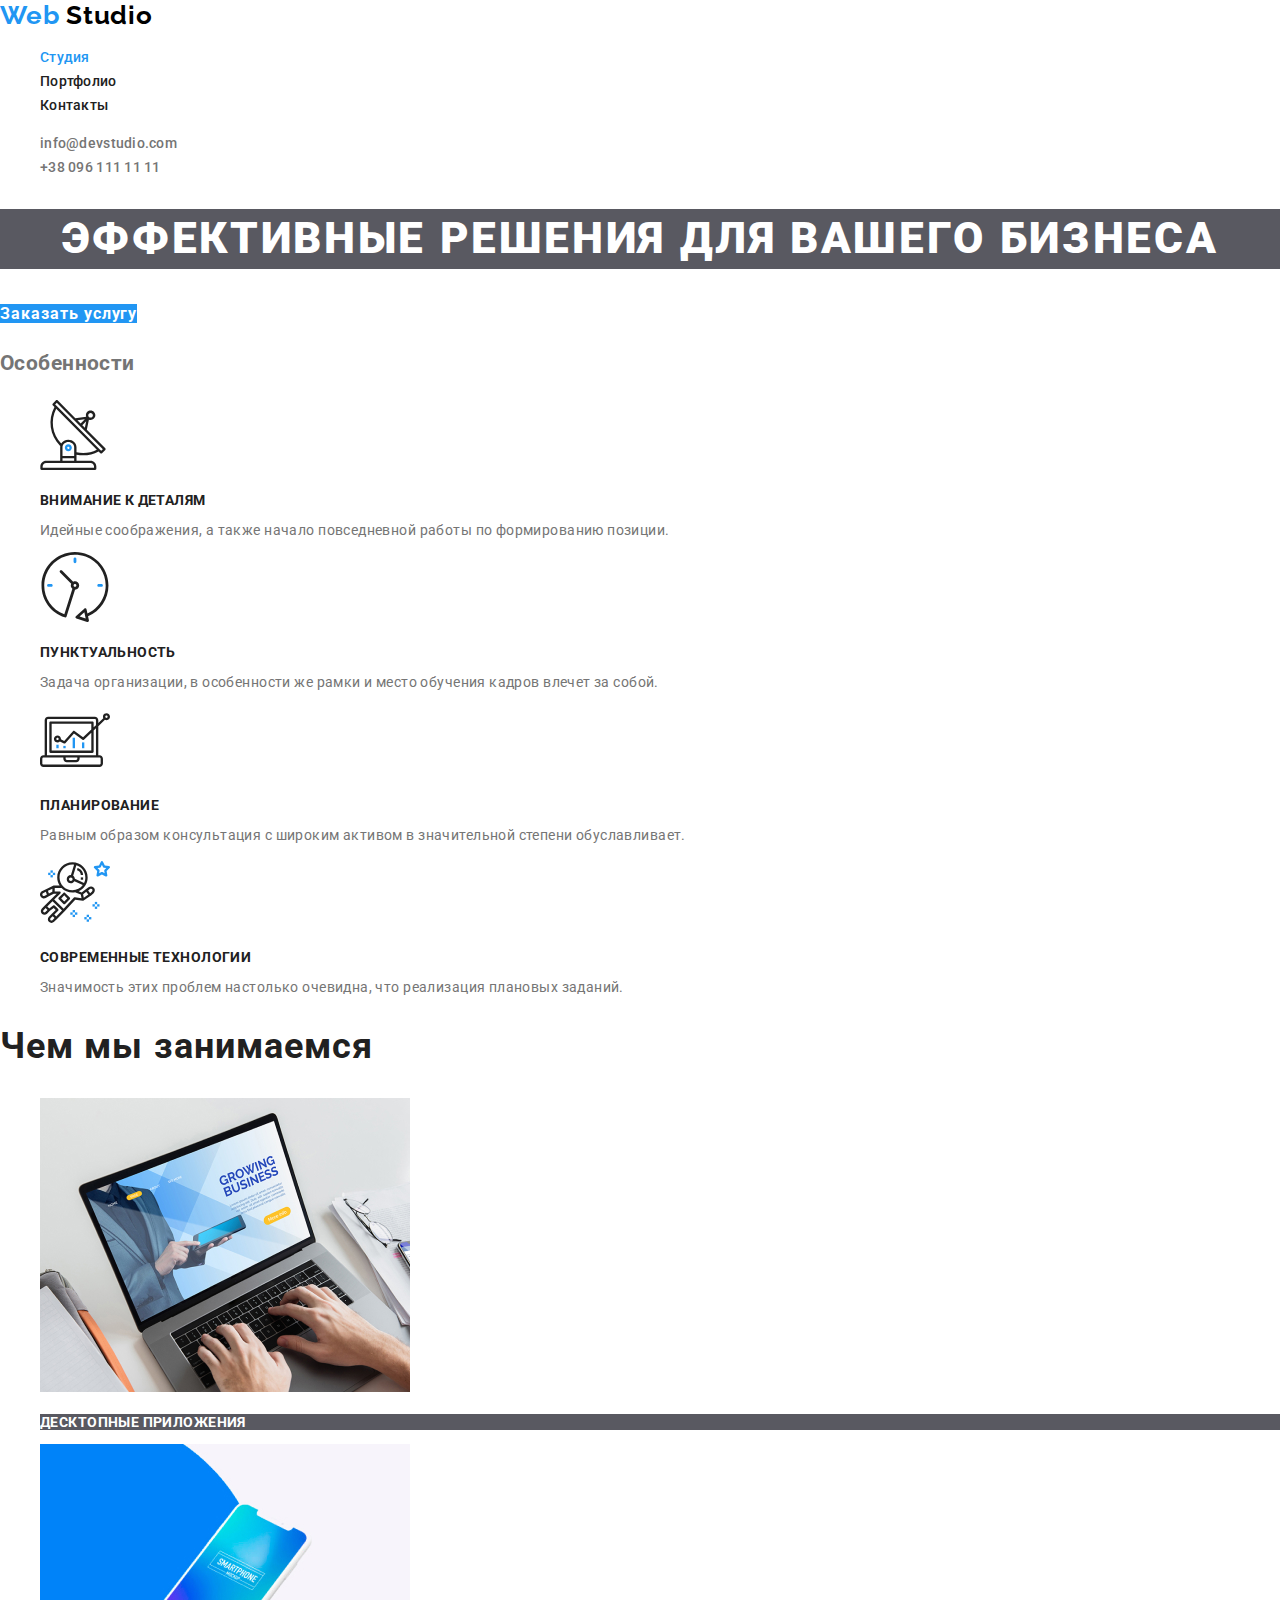
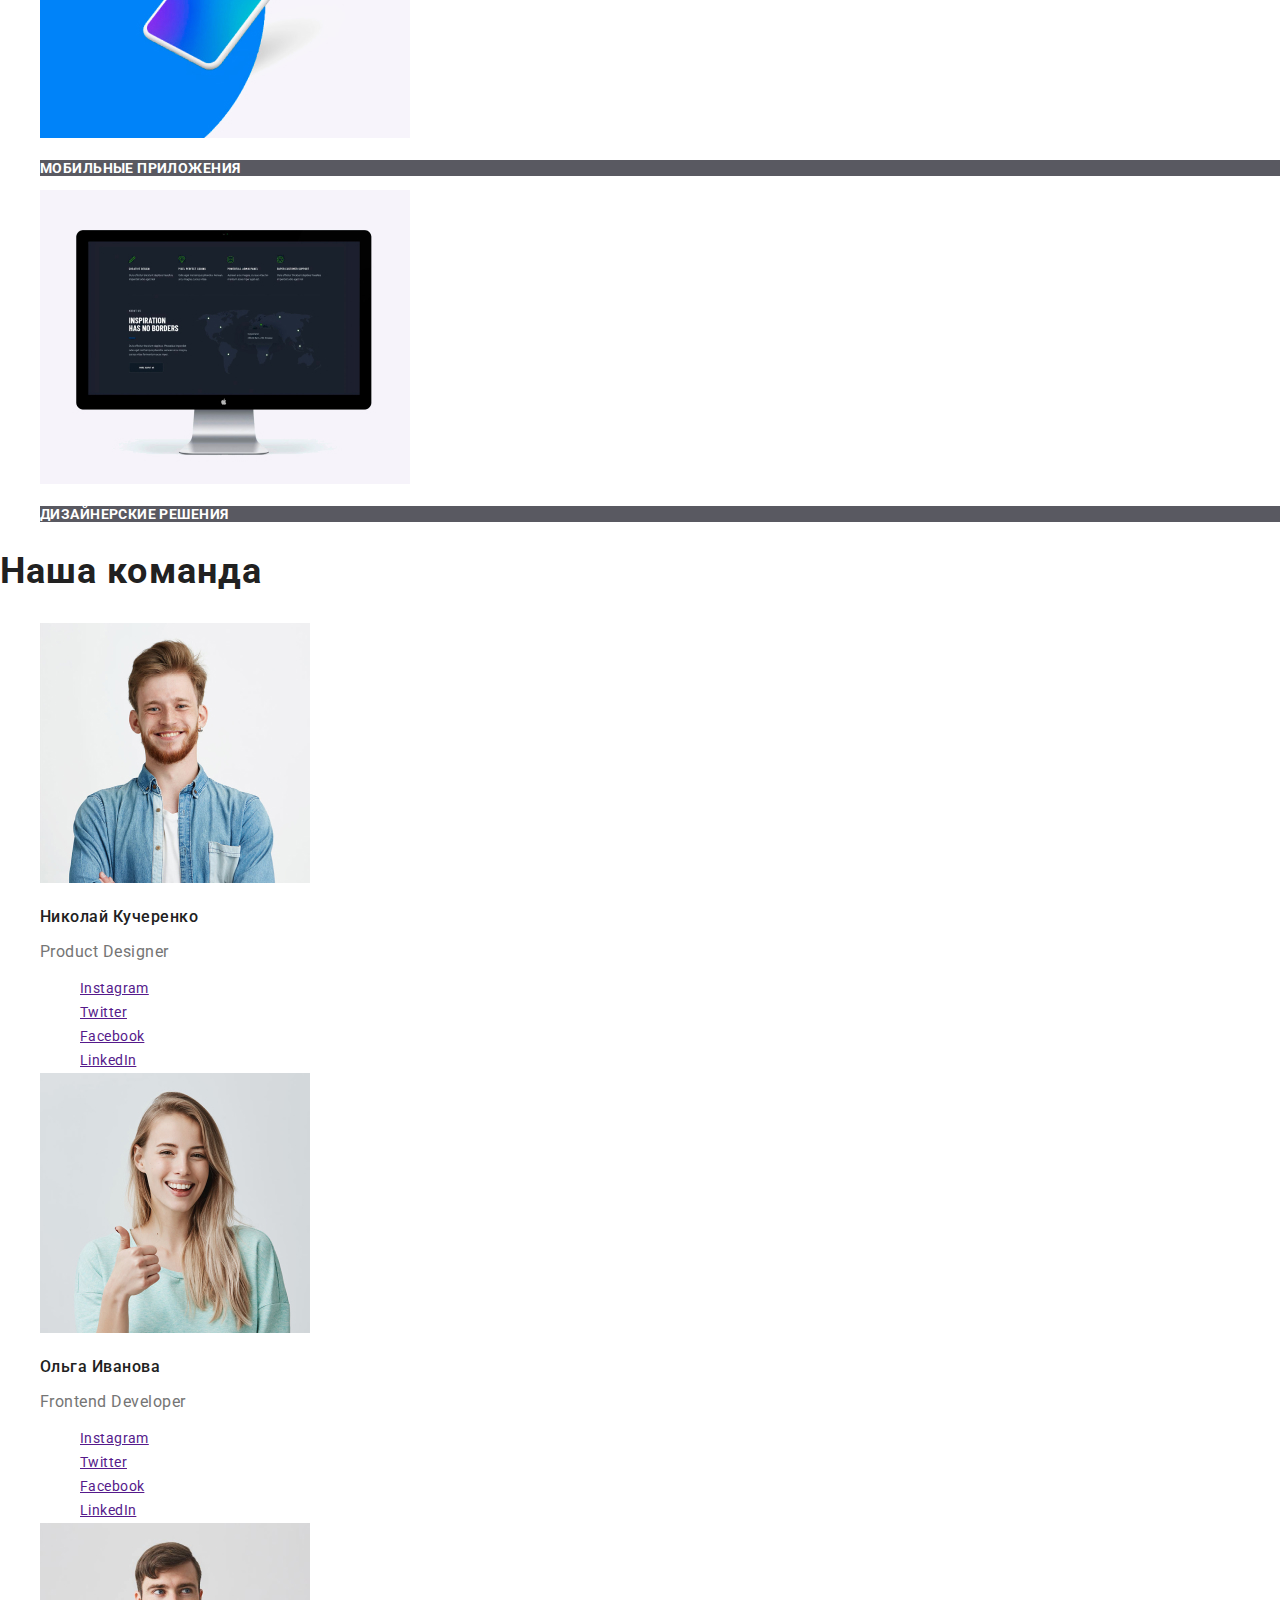
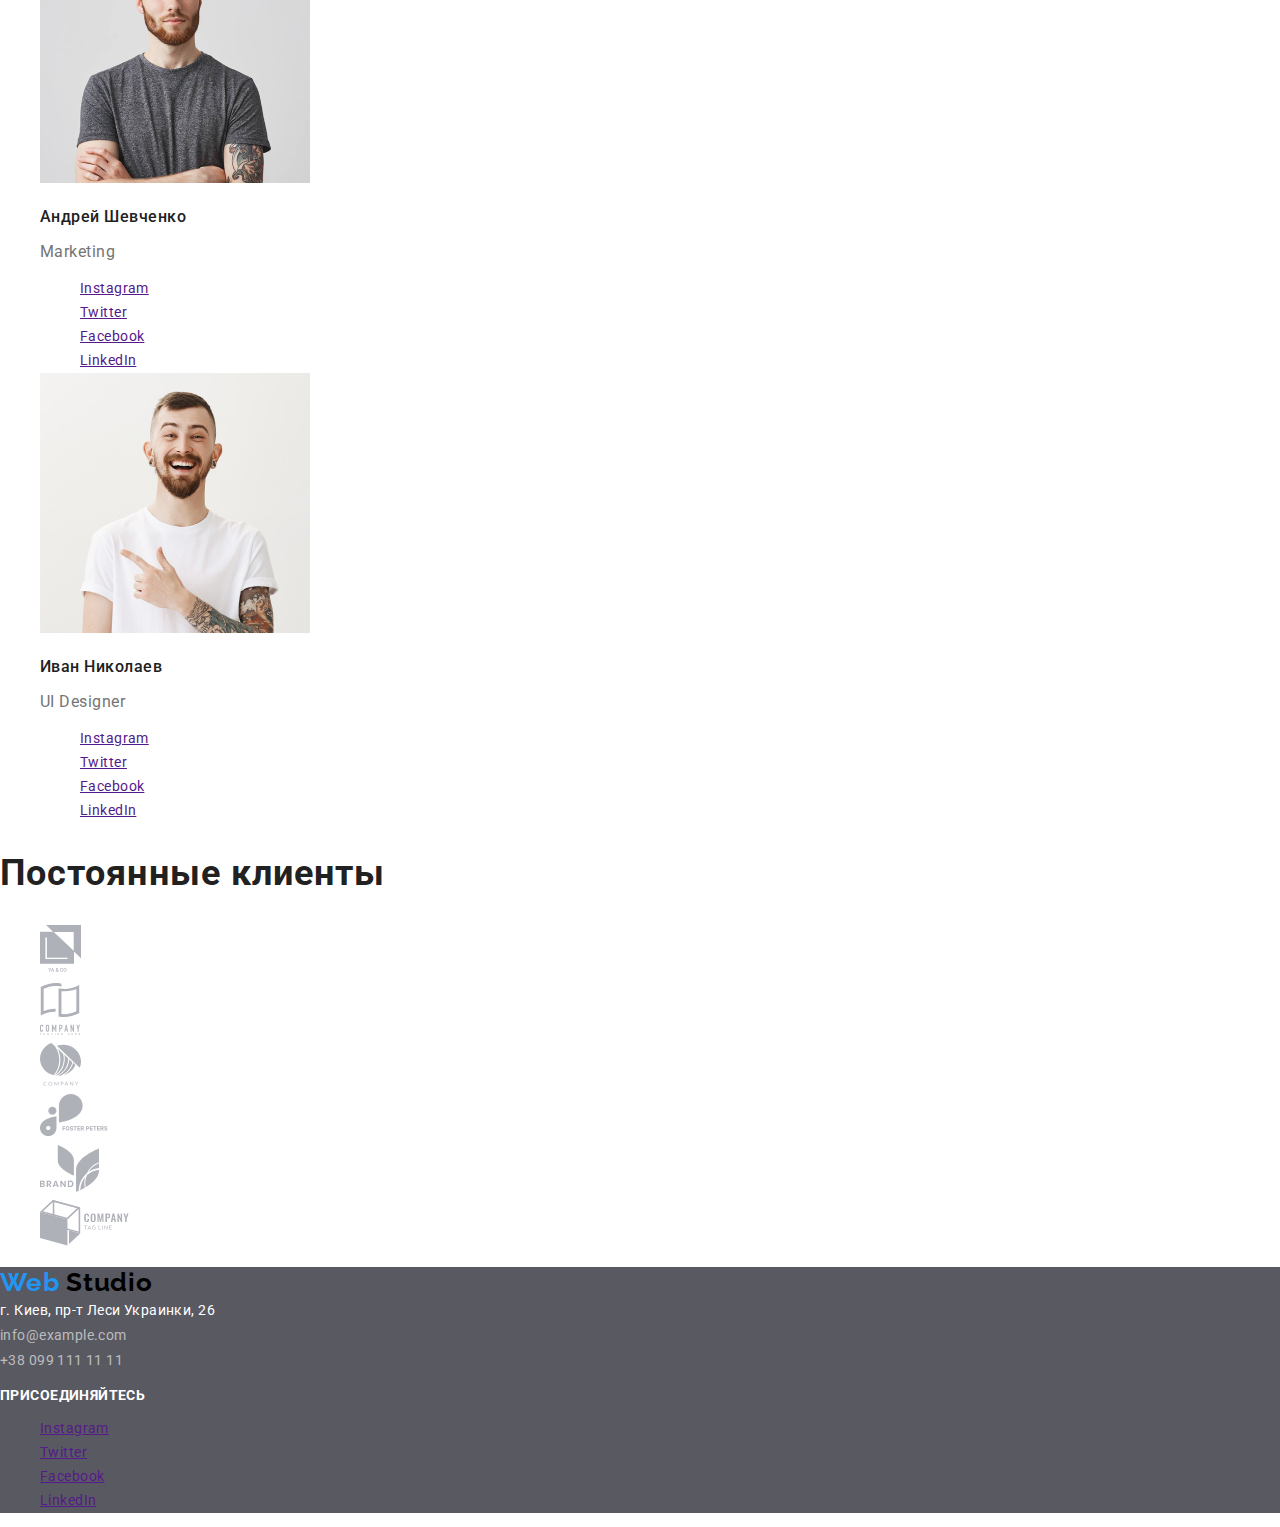
==== commit 890cdd2f: "Размечает страницу" ====
--- a/index.html
+++ b/index.html
@@ -173,7 +173,8 @@
 
   <!--Футер-->
   <footer class="page-footer">
-    <p><span class="logo"> Web </span> <span class="logo-second"> Studio </span></p>
+    <a href="index.html" class="main-logo"><span class="logo"> Web </span> <span class="logo-second"> Studio </span>
+    </a>
     <address class="address">г. Киев, пр-т Леси Украинки, 26 <br />
       <span class="contacts"> info@example.com </span> <br />
       <span class="contacts"> +38 099 111 11 11</span>
--- a/css/styles.css
+++ b/css/styles.css
@@ -12,6 +12,7 @@
 
 body{
     font-family: 'Roboto', sans-serif;
+    font-style: normal;
     font-size: 14px;
     line-height: 1.714;
     letter-spacing: 0.03em;
@@ -24,12 +25,13 @@
     line-height: 1.363;
     text-align: center;
     letter-spacing: 0.06em;
+    text-transform: uppercase;
     color: var(--title-text-color);
     background-color: rgba(47, 48, 58, 0.8);
 }
 
  p{
-    font-size: 16px;
+    font-size: 14px;
     line-height: 1.187;
     letter-spacing: 0.03em;
     color: var(--main-text-color);
@@ -68,12 +70,28 @@
     letter-spacing: 0.02em;
     color: var(--secondary-title-color);
     text-decoration: none; 
+}
+
+.address-link{
+    font-weight: 500;
+    font-size: 14px;
+    line-height: 1.142;
+    letter-spacing: 0.02em;
+    color: var(--main-text-color);
+    text-decoration: none; 
+}
+.address-link:hover,
+.address-link:focus{
+    color: var(--accent-color)
 }
 
 .nav-link:hover,
 .nav-link:focus{
     color: var(--accent-color)
 }
+.nav-list .nav-link.current{
+    color: var(--accent-color);
+}
  
 .primary-button{
     font-weight: bold;
@@ -123,6 +141,7 @@
     background-color: rgba(47, 48, 58, 0.8);
 }
 .address{
+    font-style: normal;
     font-size: 14px;
     line-height: 1.714;
     letter-spacing: 0.03em;
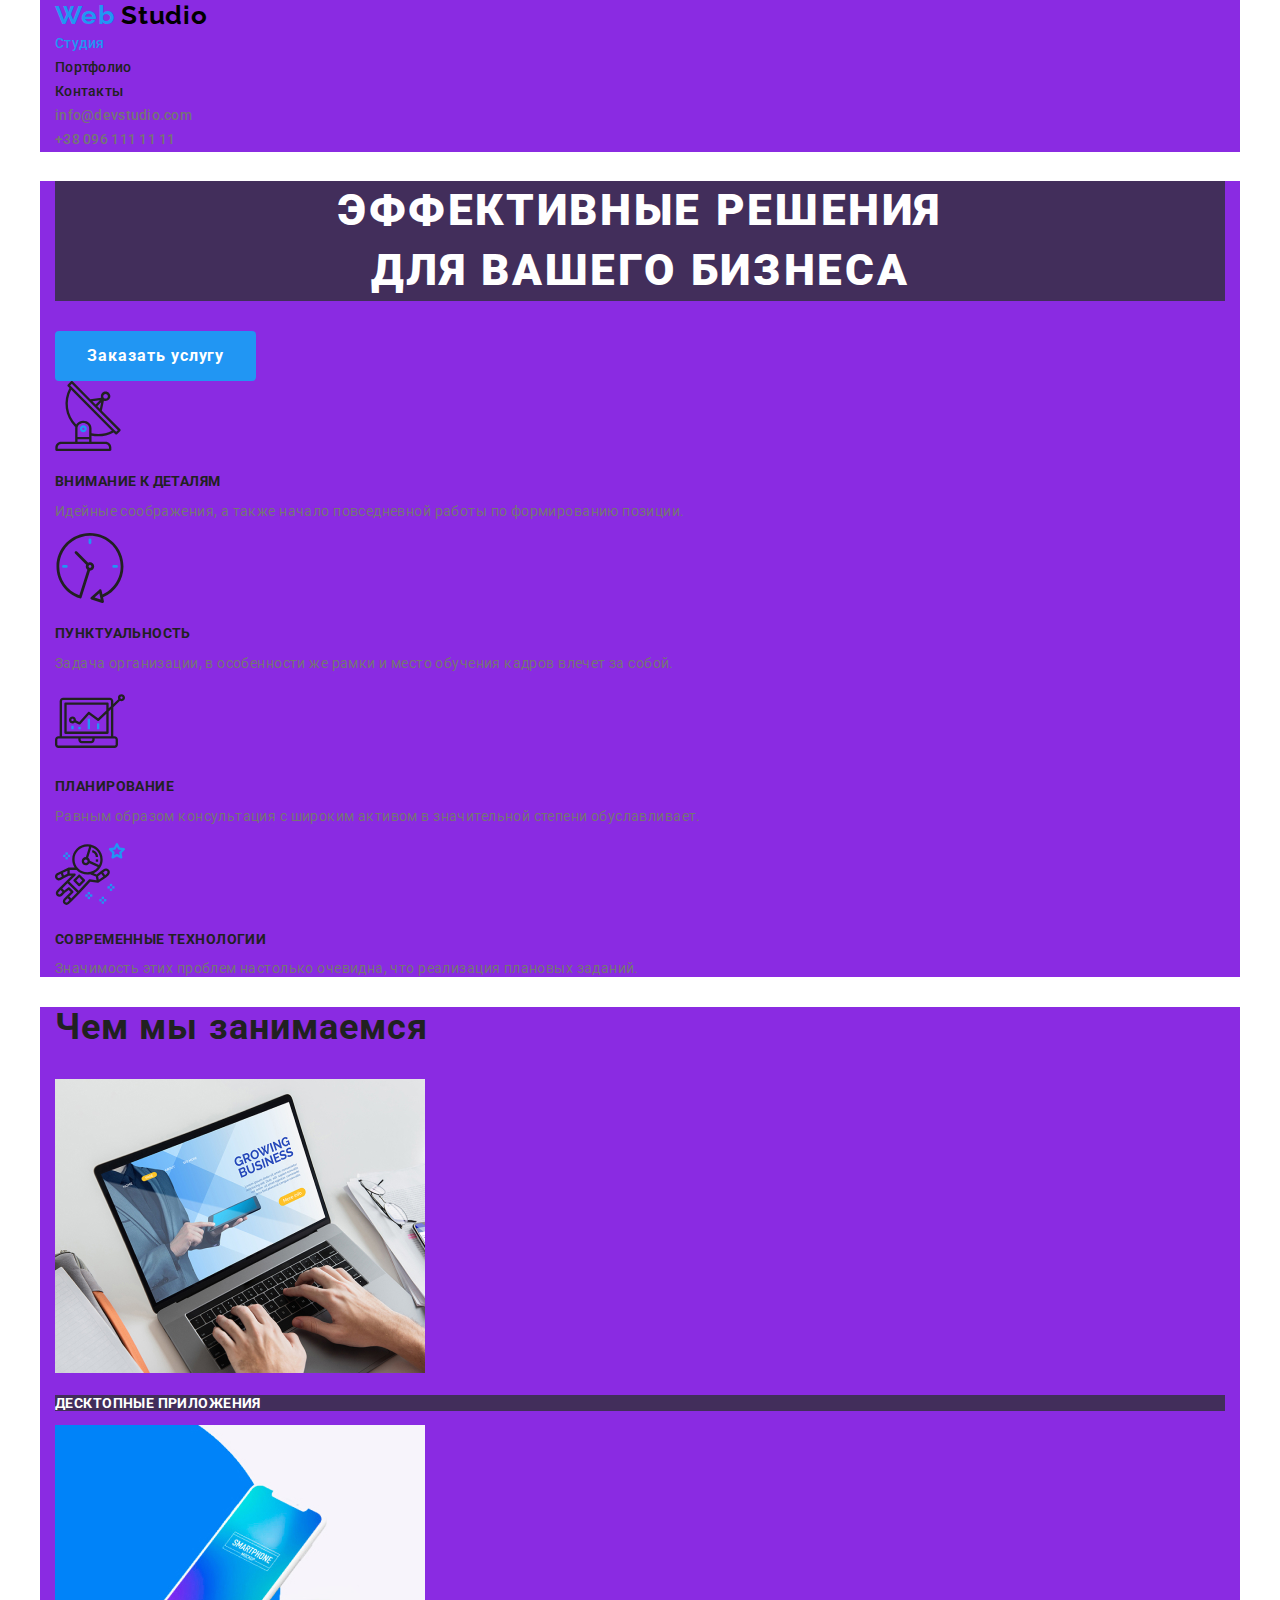
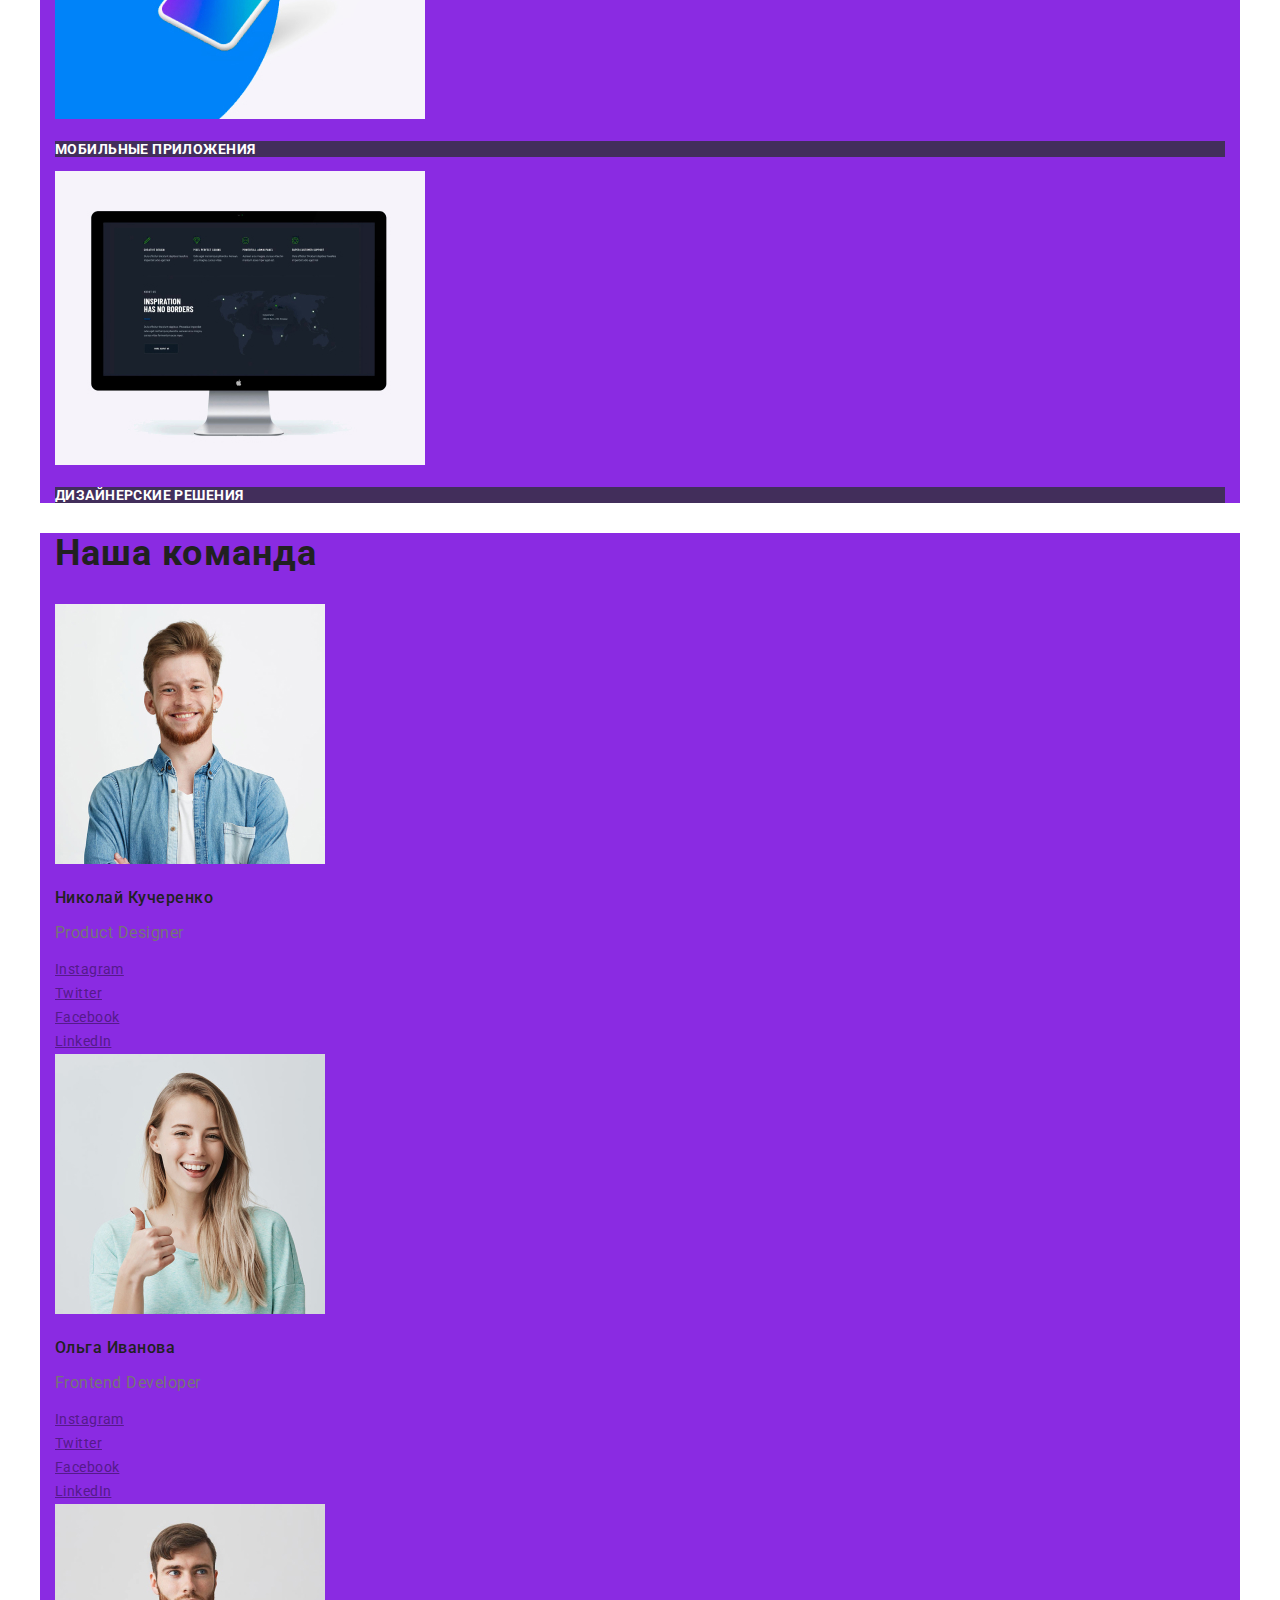
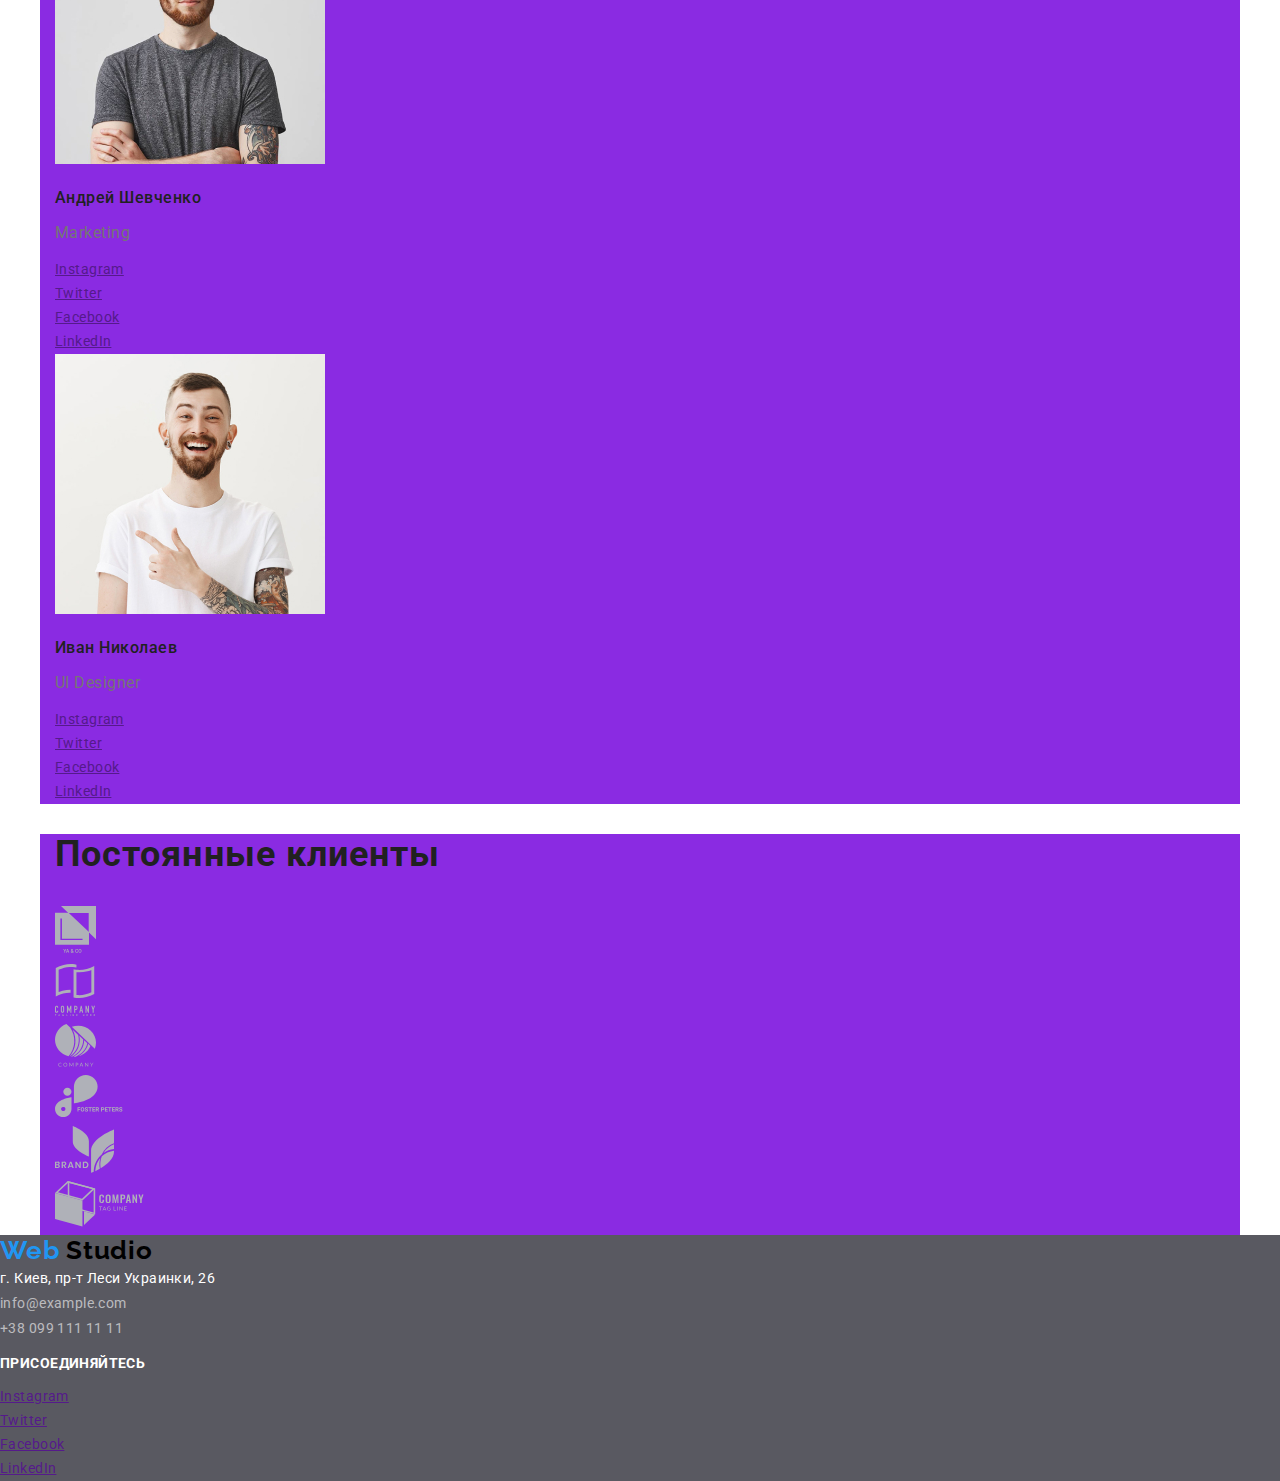
==== commit 49c67176: "Размечает страницу" ====
--- a/index.html
+++ b/index.html
@@ -6,185 +6,206 @@
   <meta name="viewport" content="width=device-width, initial-scale=1.0" />
   <title>Web Studio</title>
   <link href="https://fonts.googleapis.com/css2?family=Raleway:wght@700&family=Roboto:wght@400;500;700;900&display=swap"
-    rel="stylesheet">
-  <link rel="stylesheet" href="./css/normalize.css">
-  <link rel="stylesheet" href="./css/styles.css">
+    rel="stylesheet" />
+  <link rel="stylesheet" href="./css/normalize.css" />
+  <link rel="stylesheet" href="./css/styles.css" />
 </head>
 
 <body>
   <!--шапка сайта-->
   <header>
-    <nav>
-      <a href="index.html" class="main-logo"><span class="logo"> Web </span> <span class="logo-second"> Studio </span>
-      </a>
-      <ul class="list  nav-list">
-        <li><a href="index.html " class="nav-link current">Студия</a></li>
-        <li><a href="./portfolio.html" class="nav-link">Портфолио</a></li>
-        <li><a href="" class="nav-link">Контакты</a></li>
+    <div class="container">
+      <nav>
+        <a href="index.html" class="main-logo"><span class="logo"> Web </span>
+          <span class="logo-second"> Studio </span>
+        </a>
+        <ul class="list nav-list">
+          <li><a href="index.html " class="nav-link current">Студия</a></li>
+          <li><a href="./portfolio.html" class="nav-link">Портфолио</a></li>
+          <li><a href="" class="nav-link">Контакты</a></li>
+        </ul>
+      </nav>
+      <ul class="list nav-list">
+        <li>
+          <a href="mailto:info@devstudio.com" class="address-link">info@devstudio.com</a>
+        </li>
+        <li>
+          <a href="tel:+380961111111" class="address-link">+38 096 111 11 11</a>
+        </li>
       </ul>
-    </nav>
-    <ul class="list nav-list">
-      <li>
-        <a href="mailto:info@devstudio.com" class="address-link">info@devstudio.com</a>
-      </li>
-      <li>
-        <a href="tel:+380961111111" class="address-link">+38 096 111 11 11</a>
-      </li>
-    </ul>
+    </div>
   </header>
   <main>
-    <section>
-      <h1>Эффективные решения для вашего бизнеса</h1>
-      <a href="" class="primary-button">Заказать услугу</a>
+    <section class="hero">
+      <div class="container">
+        <h1>Эффективные решения <br> для вашего бизнеса</h1>
+        <a href="" class="primary-button">Заказать услугу</a>
+      </div>
     </section>
     <!--Особенности-->
     <section>
-      <h2>Особенности</h2>
-      <ul class="list">
-        <li>
-          <img src="./images/antenna.svg" alt="антенна">
-          <h3 class="title-features">Внимание к деталям</h3>
-          <p>
-            Идейные соображения, а также начало повседневной работы по
-            формированию позиции.
-          </p>
-        </li>
-        <li>
-          <img src="./images/clock1.svg" alt="часы">
-          <h3 class="title-features">Пунктуальность</h3>
-          <p>
-            Задача организации, в особенности же рамки и место обучения кадров
-            влечет за собой.
-          </p>
-        </li>
-        <li>
-          <img src="./images/diagram1.svg" alt="график">
-          <h3 class="title-features">Планирование</h3>
-          <p>
-            Равным образом консультация с широким активом в значительной степени
-            обуславливает.
-          </p>
-        </li>
-        <li>
-          <img src="./images/astronaut1.svg" alt="астронавт">
-          <h3 class="title-features">Современные технологии</h3>
-          <p>
-            Значимость этих проблем настолько очевидна, что реализация плановых
-            заданий.
-          </p>
-        </li>
-      </ul>
+      <div class="container">
+        <h2 class="visually-hidden">Особенности</h2>
+        <ul class="list">
+          <li>
+            <img src="./images/antenna.svg" class="icon-features" alt="антенна" />
+            <h3 class="title-features">Внимание к деталям</h3>
+            <p>
+              Идейные соображения, а также начало повседневной работы по
+              формированию позиции.
+            </p>
+          </li>
+          <li>
+            <img src="./images/clock1.svg" class="icon-features" alt="часы" />
+            <h3 class="title-features">Пунктуальность</h3>
+            <p>
+              Задача организации, в особенности же рамки и место обучения кадров
+              влечет за собой.
+            </p>
+          </li>
+          <li>
+            <img src="./images/diagram1.svg" class="icon-features" alt="график" />
+            <h3 class="title-features">Планирование</h3>
+            <p>
+              Равным образом консультация с широким активом в значительной
+              степени обуславливает.
+            </p>
+          </li>
+          <li>
+            <img src="./images/astronaut1.svg" class="icon-features" alt="астронавт" />
+            <h3 class="title-features">Современные технологии</h3>
+            <p>
+              Значимость этих проблем настолько очевидна, что реализация
+              плановых заданий.
+            </p>
+          </li>
+        </ul>
+      </div>
     </section>
     <!--Чем мы занимаемся-->
     <section>
-      <h2 class="sectoin-title">Чем мы занимаемся</h2>
-      <ul class="list">
-        <li>
-          <img src="./images/nout.jpg" alt="ноутбук" width="370" height="294" />
-          <p class="our-proposals">Десктопные приложения</p>
-        </li>
-        <li>
-          <img src="./images/phone.jpg" alt="смартфон" width="370" height="294" />
-          <p class="our-proposals">Мобильные приложения</p>
-        </li>
-        <li>
-          <img src="./images/monitor.jpg" alt="монитор" width="370" height="294" />
-          <p class="our-proposals">Дизайнерские решения</p>
-        </li>
-      </ul>
-
-
+      <div class="container">
+        <h2 class="sectoin-title">Чем мы занимаемся</h2>
+        <ul class="list">
+          <li>
+            <img src="./images/nout.jpg" alt="ноутбук" width="370" height="294" />
+            <p class="our-proposals">Десктопные приложения</p>
+          </li>
+          <li>
+            <img src="./images/phone.jpg" alt="смартфон" width="370" height="294" />
+            <p class="our-proposals">Мобильные приложения</p>
+          </li>
+          <li>
+            <img src="./images/monitor.jpg" alt="монитор" width="370" height="294" />
+            <p class="our-proposals">Дизайнерские решения</p>
+          </li>
+        </ul>
+      </div>
     </section>
     <!--Наша команда-->
     <section>
-      <h2 class="sectoin-title">Наша команда</h2>
-      <ul class="list">
-        <li>
-          <img src="./images/photo1.jpg" alt="фото Николая">
-          <h3 class="names-team">Николай Кучеренко</h3>
-          <p class="profession">Product Designer</p>
-          <ul class="list">
-            <li><a href="" aria-label="Ссылка на Instagram">Instagram</a></li>
-            <li><a href="" aria-label="Ссылка на Twitter">Twitter</a></li>
-            <li><a href="" aria-label="Ссылка на Facebook">Facebook</a></li>
-            <li><a href="" aria-label="Ссылка на LinkedIn">LinkedIn</a></li>
-          </ul>
-        </li>
-        <li>
-          <img src="./images/photo2.jpg" alt="фото Ольги">
-          <h3 class="names-team">Ольга Иванова</h3>
-          <p class="profession">Frontend Developer</p>
-          <ul class="list">
-            <li><a href="" aria-label="Ссылка на Instagram">Instagram</a></li>
-            <li><a href="" aria-label="Ссылка на Twitter">Twitter</a></li>
-            <li><a href="" aria-label="Ссылка на Facebook">Facebook</a></li>
-            <li><a href="" aria-label="Ссылка на LinkedIn">LinkedIn</a></li>
-          </ul>
-        </li>
-        <li>
-          <img src="./images/photo3.jpg" alt="фото Андрея">
-          <h3 class="names-team">Андрей Шевченко</h3>
-          <p class="profession">Marketing</p>
-          <ul class="list">
-            <li><a href="" aria-label="Ссылка на Instagram">Instagram</a></li>
-            <li><a href="" aria-label="Ссылка на Twitter">Twitter</a></li>
-            <li><a href="" aria-label="Ссылка на Facebook">Facebook</a></li>
-            <li><a href="" aria-label="Ссылка на LinkedIn">LinkedIn</a></li>
-          </ul>
-        </li>
-        <li>
-          <img src="./images/photo4.jpg" alt="фото Ивана">
-          <h3 class="names-team">Иван Николаев</h3>
-          <p class="profession">UI Designer</p>
-          <ul class="list">
-            <li><a href="" aria-label="Ссылка на Instagram">Instagram</a></li>
-            <li><a href="" aria-label="Ссылка на Twitter">Twitter</a></li>
-            <li><a href="" aria-label="Ссылка на Facebook">Facebook</a></li>
-            <li><a href="" aria-label="Ссылка на LinkedIn">LinkedIn</a></li>
-          </ul>
-        </li>
-      </ul>
+      <div class="container">
+        <h2 class="sectoin-title">Наша команда</h2>
+        <ul class="list">
+          <li>
+            <img src="./images/photo1.jpg" class="team-photo" alt="фото Николая" />
+            <h3 class="names-team">Николай Кучеренко</h3>
+            <p class="profession">Product Designer</p>
+            <ul class="list">
+              <li><a href="" aria-label="Ссылка на Instagram">Instagram</a></li>
+              <li><a href="" aria-label="Ссылка на Twitter">Twitter</a></li>
+              <li><a href="" aria-label="Ссылка на Facebook">Facebook</a></li>
+              <li><a href="" aria-label="Ссылка на LinkedIn">LinkedIn</a></li>
+            </ul>
+          </li>
+          <li>
+            <img src="./images/photo2.jpg" class="team-photo" alt="фото Ольги" />
+            <h3 class="names-team">Ольга Иванова</h3>
+            <p class="profession">Frontend Developer</p>
+            <ul class="list">
+              <li><a href="" aria-label="Ссылка на Instagram">Instagram</a></li>
+              <li><a href="" aria-label="Ссылка на Twitter">Twitter</a></li>
+              <li><a href="" aria-label="Ссылка на Facebook">Facebook</a></li>
+              <li><a href="" aria-label="Ссылка на LinkedIn">LinkedIn</a></li>
+            </ul>
+          </li>
+          <li>
+            <img src="./images/photo3.jpg" class="team-photo" alt="фото Андрея" />
+            <h3 class="names-team">Андрей Шевченко</h3>
+            <p class="profession">Marketing</p>
+            <ul class="list">
+              <li><a href="" aria-label="Ссылка на Instagram">Instagram</a></li>
+              <li><a href="" aria-label="Ссылка на Twitter">Twitter</a></li>
+              <li><a href="" aria-label="Ссылка на Facebook">Facebook</a></li>
+              <li><a href="" aria-label="Ссылка на LinkedIn">LinkedIn</a></li>
+            </ul>
+          </li>
+          <li>
+            <img src="./images/photo4.jpg" class="team-photo" alt="фото Ивана" />
+            <h3 class="names-team">Иван Николаев</h3>
+            <p class="profession">UI Designer</p>
+            <ul class="list">
+              <li><a href="" aria-label="Ссылка на Instagram">Instagram</a></li>
+              <li><a href="" aria-label="Ссылка на Twitter">Twitter</a></li>
+              <li><a href="" aria-label="Ссылка на Facebook">Facebook</a></li>
+              <li><a href="" aria-label="Ссылка на LinkedIn">LinkedIn</a></li>
+            </ul>
+          </li>
+        </ul>
+      </div>
     </section>
     <!--Постоянные клиенты-->
     <section>
-      <h2 class="sectoin-title">Постоянные клиенты</h2>
-      <ul class="list">
-        <li>
-          <a href=""><img src="./images/logo1.svg" alt="лого компании 1"></a>
-        </li>
-        <li>
-          <a href=""><img src="./images/logo2.svg" alt="лого компании 2"></a>
-        </li>
-        <li>
-          <a href=""><img src="./images/logo3.svg" alt="лого компании 3"></a>
-        </li>
-        <li>
-          <a href=""><img src="./images/logo4.svg" alt="лого компании 4"></a>
-        </li>
-        <li>
-          <a href=""><img src="./images/logo5.svg" alt="лого компании 5"></a>
-        </li>
-        <li>
-          <a href=""><img src="./images/logo6.svg" alt="лого компании 6"></a>
-        </li>
-      </ul>
+      <div class="container">
+        <h2 class="sectoin-title">Постоянные клиенты</h2>
+        <ul class="list">
+          <li>
+            <a href=""><img src="./images/logo1.svg" alt="лого компании 1" /></a>
+          </li>
+          <li>
+            <a href=""><img src="./images/logo2.svg" alt="лого компании 2" /></a>
+          </li>
+          <li>
+            <a href=""><img src="./images/logo3.svg" alt="лого компании 3" /></a>
+          </li>
+          <li>
+            <a href=""><img src="./images/logo4.svg" alt="лого компании 4" /></a>
+          </li>
+          <li>
+            <a href=""><img src="./images/logo5.svg" alt="лого компании 5" /></a>
+          </li>
+          <li>
+            <a href=""><img src="./images/logo6.svg" alt="лого компании 6" /></a>
+          </li>
+        </ul>
+      </div>
     </section>
   </main>
 
   <!--Футер-->
   <footer class="page-footer">
-    <a href="index.html" class="main-logo"><span class="logo"> Web </span> <span class="logo-second"> Studio </span>
+    <a href="index.html" class="main-logo"><span class="logo"> Web </span>
+      <span class="logo-second"> Studio </span>
     </a>
-    <address class="address">г. Киев, пр-т Леси Украинки, 26 <br />
+    <address class="address">
+      г. Киев, пр-т Леси Украинки, 26 <br />
       <span class="contacts"> info@example.com </span> <br />
       <span class="contacts"> +38 099 111 11 11</span>
     </address>
     <h3 class="join">Присоединяйтесь</h3>
     <ul class="list">
-      <li><a href="" class="link-social" aria-label="Ссылка на Instagram">Instagram</a></li>
-      <li><a href="" class="link-social" aria-label="Ссылка на Twitter">Twitter</a></li>
-      <li><a href="" class="link-social" aria-label="Ссылка на Facebook">Facebook</a></li>
-      <li><a href="" class="link-social" aria-label="Ссылка на LinkedIn">LinkedIn</a></li>
+      <li>
+        <a href="" class="link-social" aria-label="Ссылка на Instagram">Instagram</a>
+      </li>
+      <li>
+        <a href="" class="link-social" aria-label="Ссылка на Twitter">Twitter</a>
+      </li>
+      <li>
+        <a href="" class="link-social" aria-label="Ссылка на Facebook">Facebook</a>
+      </li>
+      <li>
+        <a href="" class="link-social" aria-label="Ссылка на LinkedIn">LinkedIn</a>
+      </li>
     </ul>
   </footer>
 </body>
--- a/css/styles.css
+++ b/css/styles.css
@@ -7,6 +7,18 @@
 --footer-contacts-color:rgba(255, 255, 255, 0.6);
 
 }
+.visually-hidden {
+  position: absolute !important;
+  clip: rect(1px 1px 1px 1px);
+  /* IE6, IE7 */
+  clip: rect(1px, 1px, 1px, 1px);
+  padding: 0 !important;
+  border: 0 !important;
+  height: 1px !important;
+  width: 1px !important;
+  overflow: hidden;
+}
+
 
 /* Стили студия */
 
@@ -17,6 +29,7 @@
     line-height: 1.714;
     letter-spacing: 0.03em;
     color: var(--main-text-color);
+
 }
 
 h1{
@@ -37,6 +50,15 @@
     color: var(--main-text-color);
  }
 
+ .container{
+     margin-right: auto;
+     margin-left: auto;
+     width: 1170px;
+     padding-left: 15px;
+     padding-right: 15px;
+     background-color: blueviolet;
+ }
+
  .logo{
     font-family: 'Raleway', sans-serif;
     font-weight: bold;
@@ -60,6 +82,8 @@
  }
 
 .list{
+    padding: 0px;
+    margin: 0px;
     list-style: none;
 }
 
@@ -91,9 +115,14 @@
 }
 .nav-list .nav-link.current{
     color: var(--accent-color);
+    
 }
  
 .primary-button{
+    display: inline-block;
+    border-radius: 4px;
+    padding: 10px 32px;
+    
     font-weight: bold;
     font-size: 16px;
     line-height: 1.875;
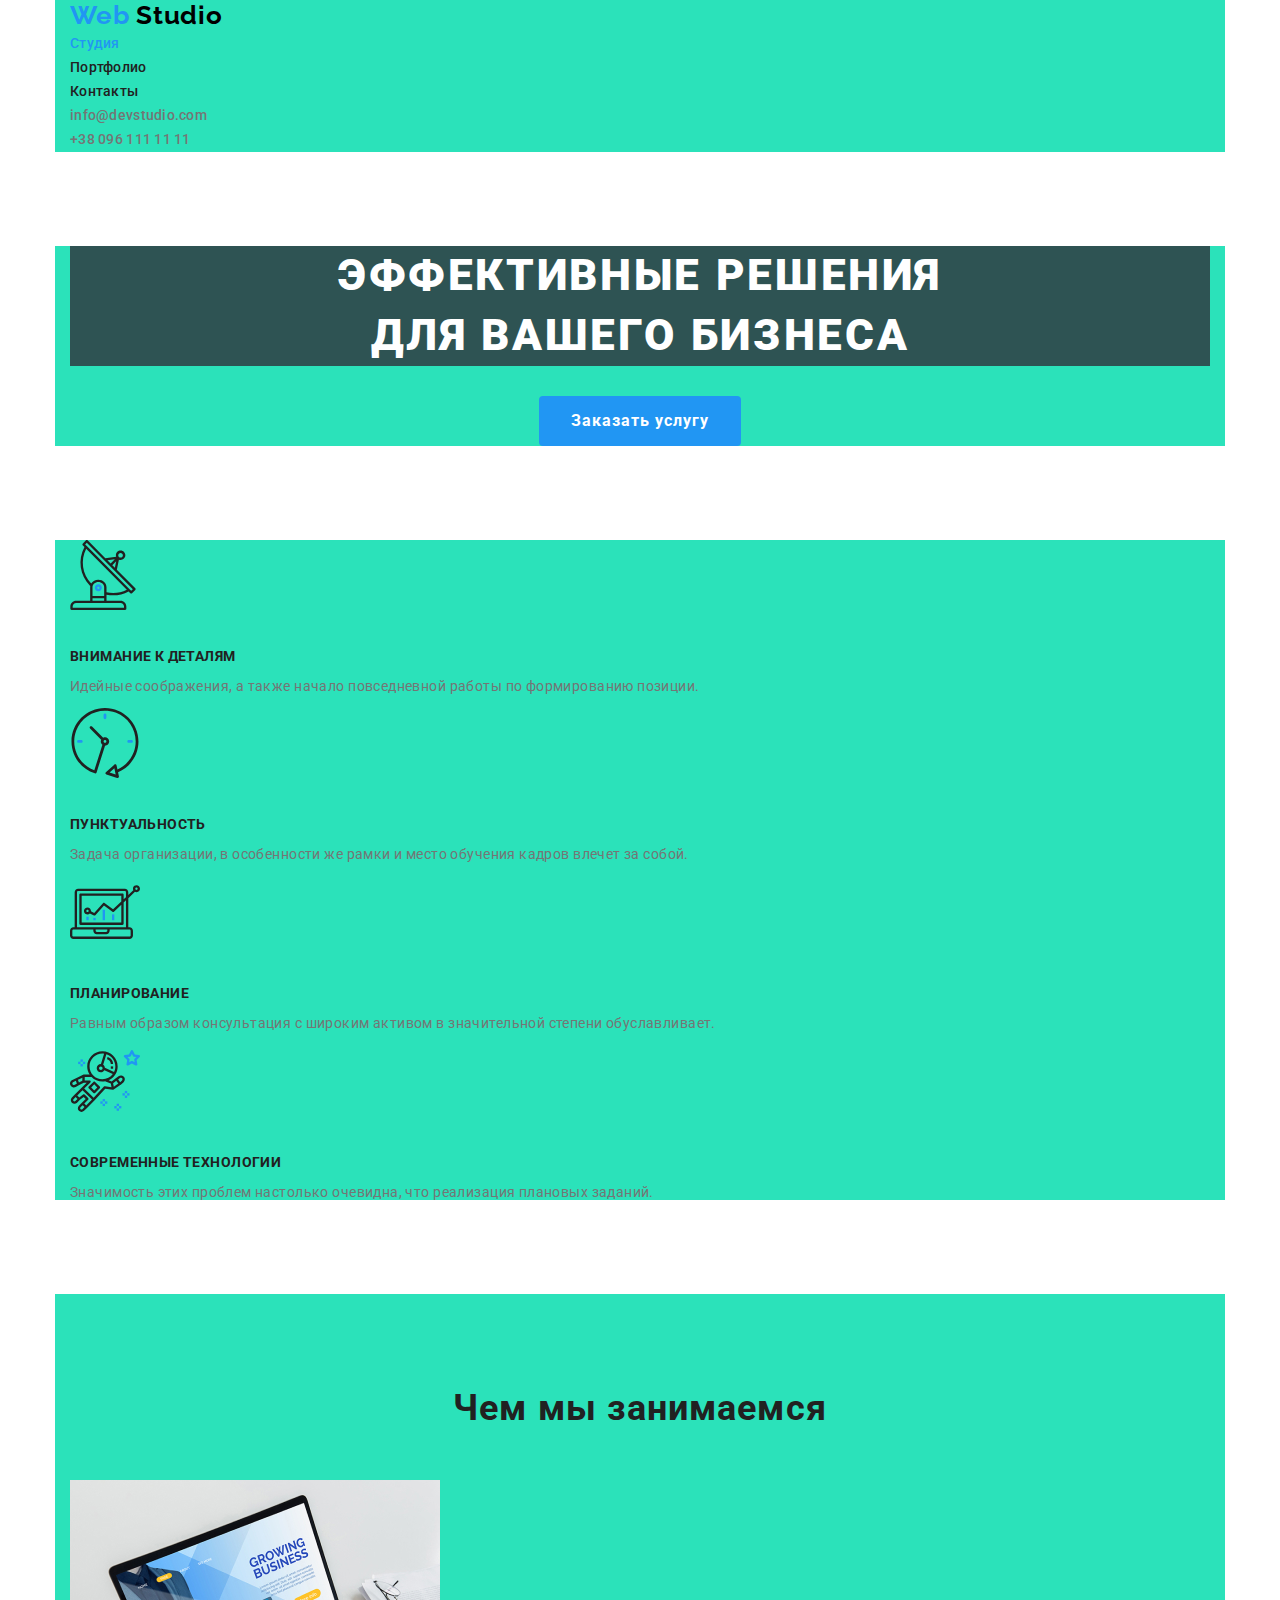
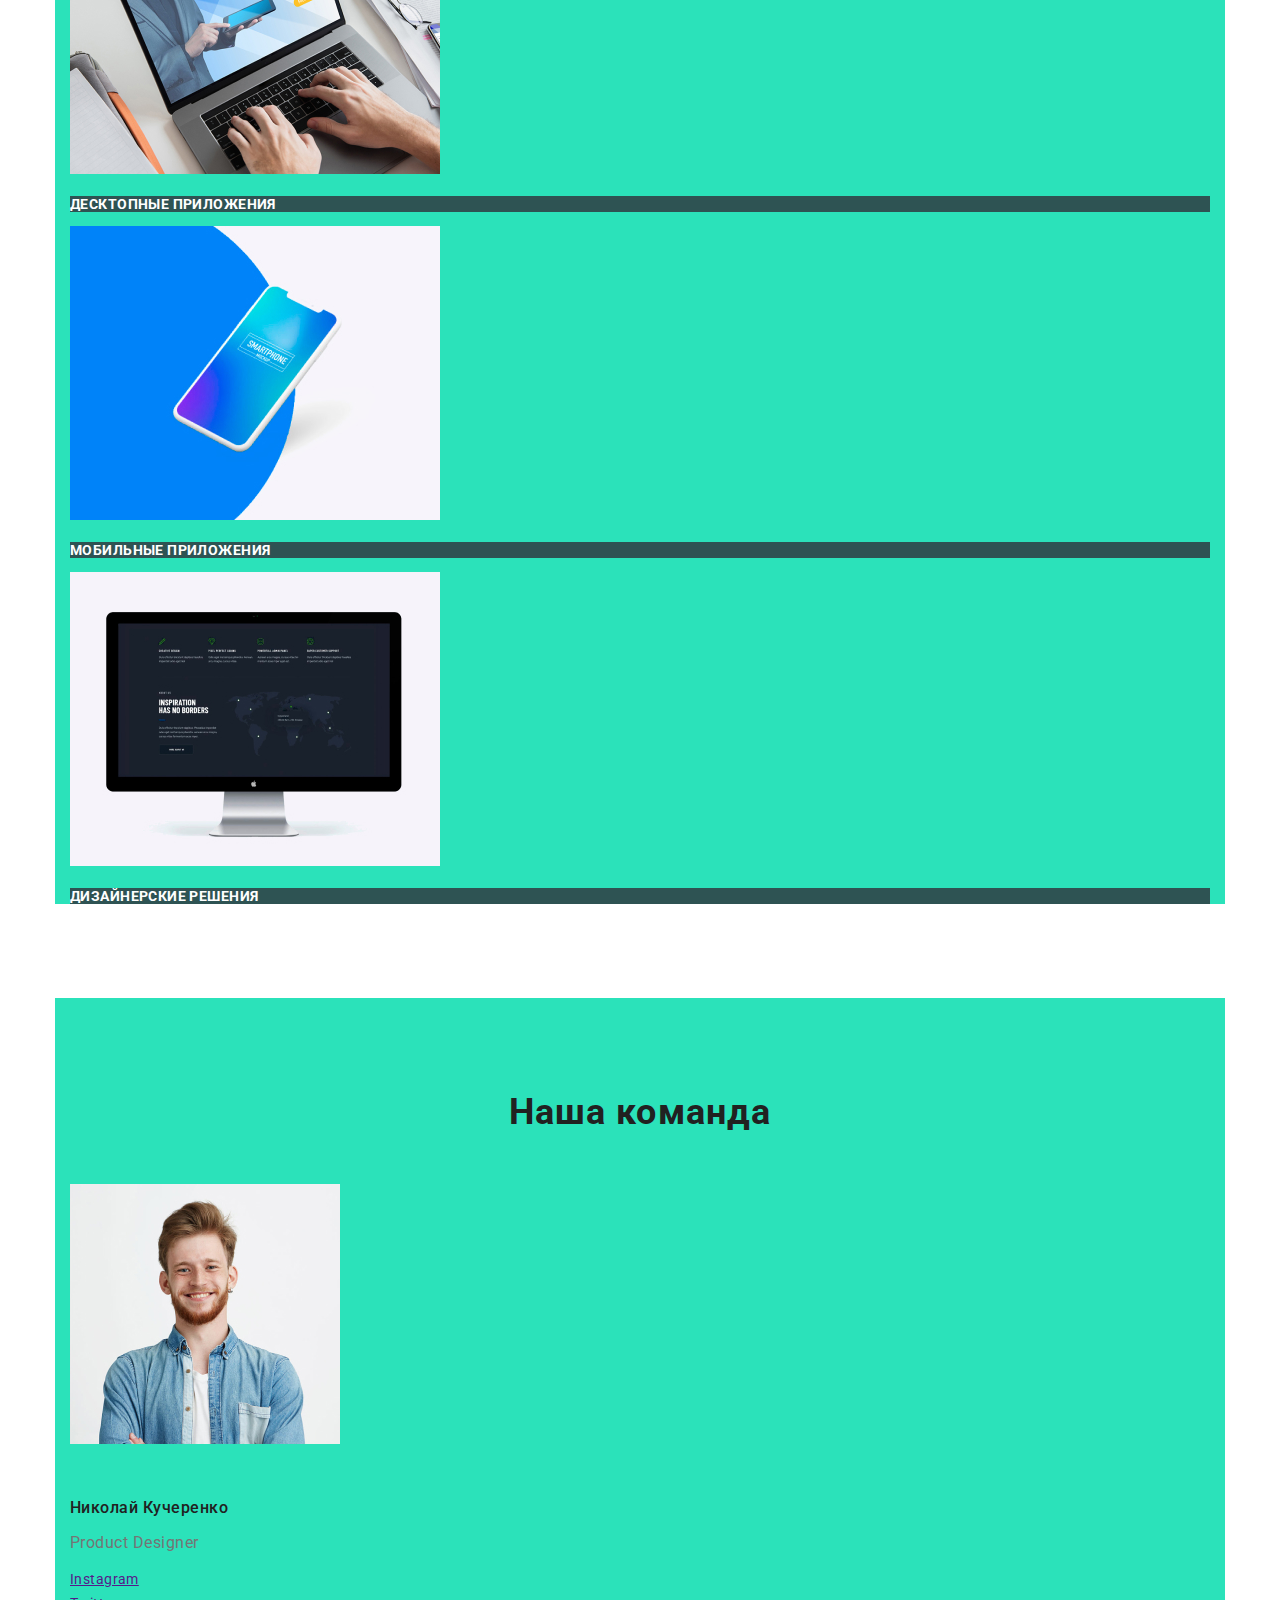
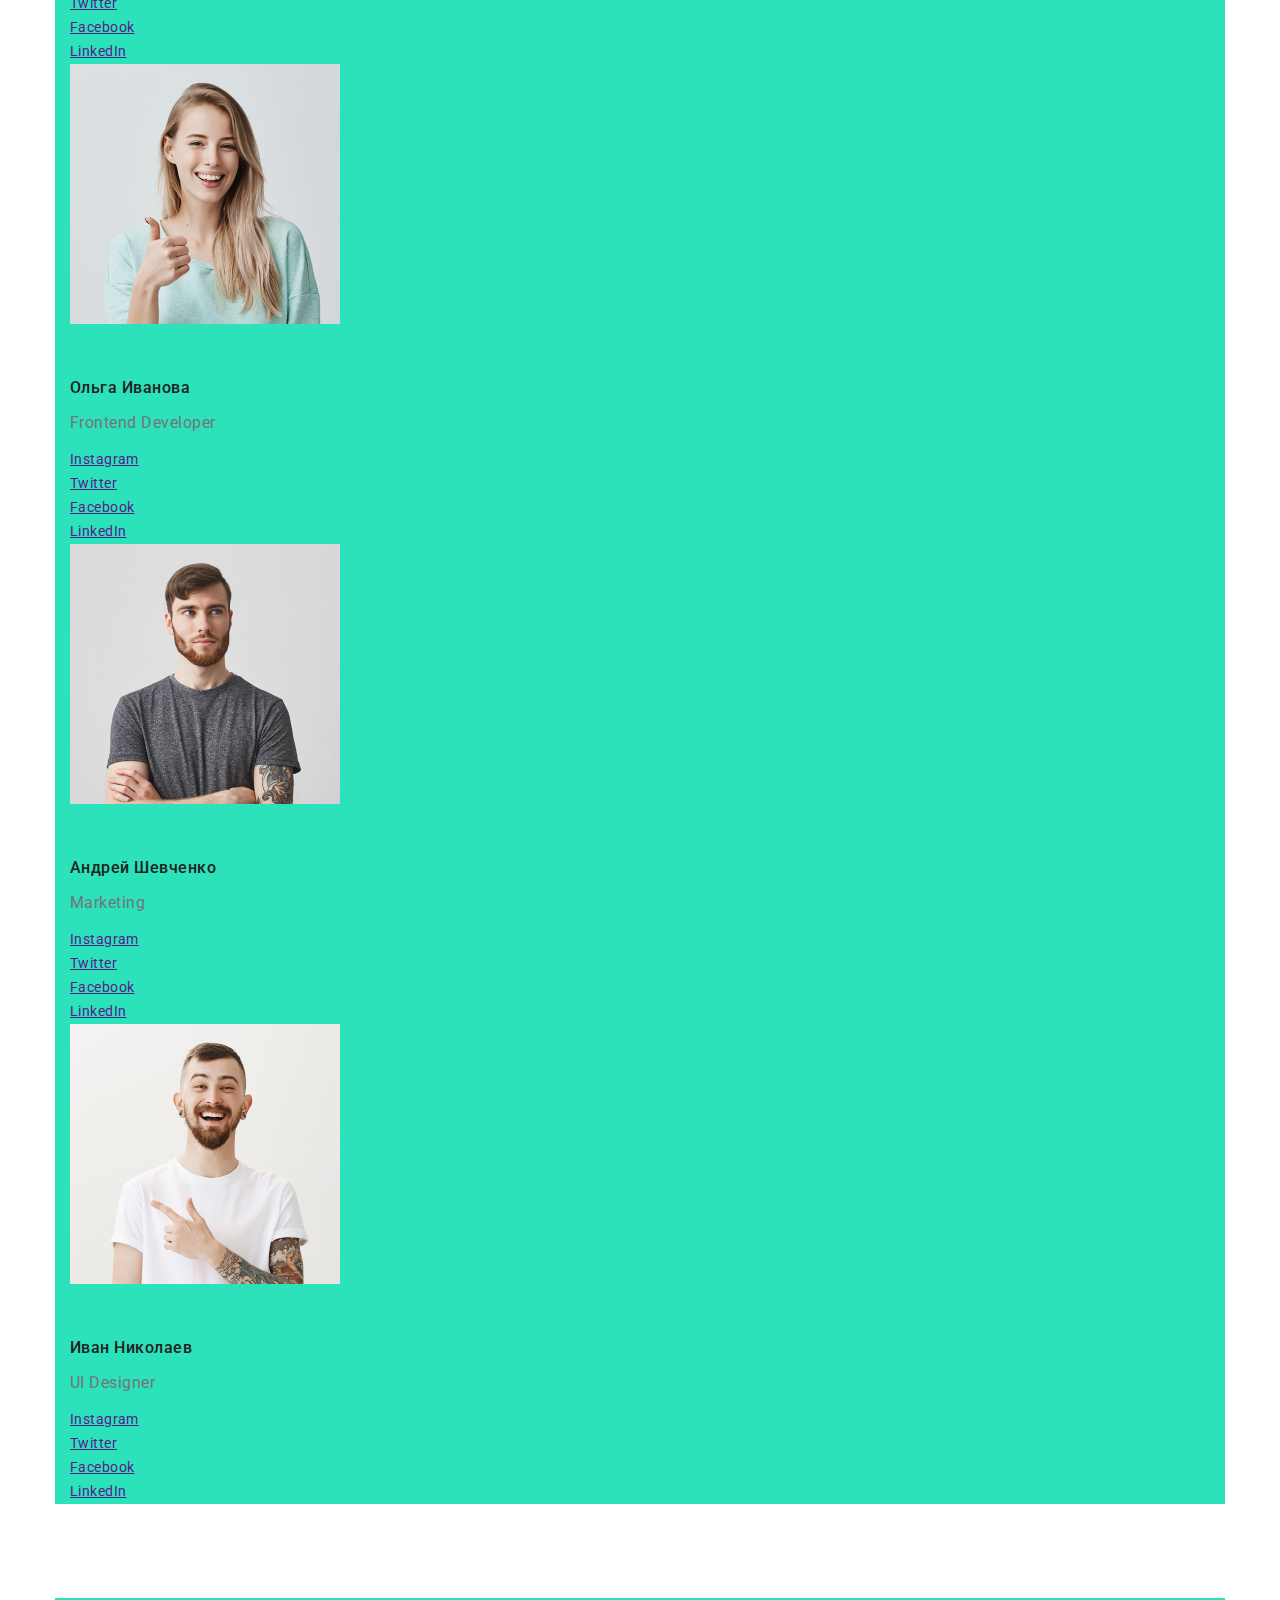
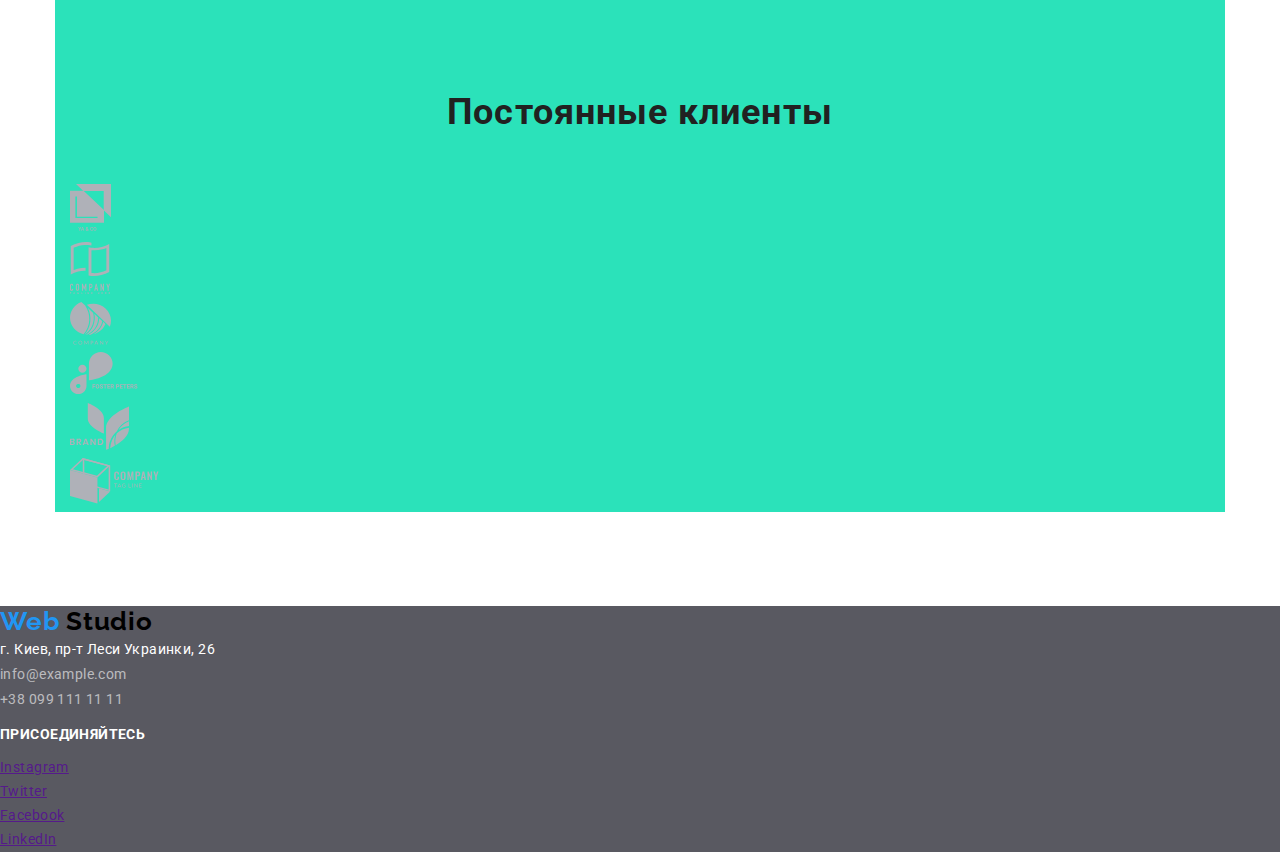
==== commit ce963b63: "Размнчает страницу" ====
--- a/index.html
+++ b/index.html
@@ -14,22 +14,22 @@
 <body>
   <!--шапка сайта-->
   <header>
-    <div class="container">
-      <nav>
+    <div class="container site-nav">
+      <nav class="site-nav">
         <a href="index.html" class="main-logo"><span class="logo"> Web </span>
           <span class="logo-second"> Studio </span>
         </a>
         <ul class="list nav-list">
-          <li><a href="index.html " class="nav-link current">Студия</a></li>
-          <li><a href="./portfolio.html" class="nav-link">Портфолио</a></li>
-          <li><a href="" class="nav-link">Контакты</a></li>
+          <li class="item"><a href="index.html " class="nav-link current">Студия</a></li>
+          <li class="item"><a href="./portfolio.html" class="nav-link">Портфолио</a></li>
+          <li class="item"><a href="" class="nav-link">Контакты</a></li>
         </ul>
       </nav>
-      <ul class="list nav-list">
-        <li>
+      <ul class="list contact-list">
+        <li class="item">
           <a href="mailto:info@devstudio.com" class="address-link">info@devstudio.com</a>
         </li>
-        <li>
+        <li class="item">
           <a href="tel:+380961111111" class="address-link">+38 096 111 11 11</a>
         </li>
       </ul>
@@ -46,8 +46,8 @@
     <section>
       <div class="container">
         <h2 class="visually-hidden">Особенности</h2>
-        <ul class="list">
-          <li>
+        <ul class="list list-features">
+          <li class="item">
             <img src="./images/antenna.svg" class="icon-features" alt="антенна" />
             <h3 class="title-features">Внимание к деталям</h3>
             <p>
@@ -55,7 +55,7 @@
               формированию позиции.
             </p>
           </li>
-          <li>
+          <li class="item">
             <img src="./images/clock1.svg" class="icon-features" alt="часы" />
             <h3 class="title-features">Пунктуальность</h3>
             <p>
@@ -63,7 +63,7 @@
               влечет за собой.
             </p>
           </li>
-          <li>
+          <li class="item">
             <img src="./images/diagram1.svg" class="icon-features" alt="график" />
             <h3 class="title-features">Планирование</h3>
             <p>
@@ -71,7 +71,7 @@
               степени обуславливает.
             </p>
           </li>
-          <li>
+          <li class="item">
             <img src="./images/astronaut1.svg" class="icon-features" alt="астронавт" />
             <h3 class="title-features">Современные технологии</h3>
             <p>
@@ -86,17 +86,17 @@
     <section>
       <div class="container">
         <h2 class="sectoin-title">Чем мы занимаемся</h2>
-        <ul class="list">
-          <li>
-            <img src="./images/nout.jpg" alt="ноутбук" width="370" height="294" />
+        <ul class="list our-work">
+          <li class="item">
+            <img src="./images/nout.jpg" alt="ноутбук" width="370" />
             <p class="our-proposals">Десктопные приложения</p>
           </li>
-          <li>
-            <img src="./images/phone.jpg" alt="смартфон" width="370" height="294" />
+          <li class="item">
+            <img src="./images/phone.jpg" alt="смартфон" width="370" />
             <p class="our-proposals">Мобильные приложения</p>
           </li>
-          <li>
-            <img src="./images/monitor.jpg" alt="монитор" width="370" height="294" />
+          <li class="item">
+            <img src="./images/monitor.jpg" alt="монитор" width="370" />
             <p class="our-proposals">Дизайнерские решения</p>
           </li>
         </ul>
--- a/css/styles.css
+++ b/css/styles.css
@@ -5,8 +5,18 @@
 --secondary-title-color:#212121;
 --black-color: #000000;
 --footer-contacts-color:rgba(255, 255, 255, 0.6);
-
-}
+}
+
+html{
+    box-sizing: border-box;
+}
+
+*,
+*::before,
+*::after{
+    box-sizing: inherit;
+}
+
 .visually-hidden {
   position: absolute !important;
   clip: rect(1px 1px 1px 1px);
@@ -20,6 +30,8 @@
 }
 
 
+
+
 /* Стили студия */
 
 body{
@@ -33,10 +45,11 @@
 }
 
 h1{
+    margin-top: 0px;
+    margin-bottom: 30px;
     font-weight: 900;
     font-size: 44px;
     line-height: 1.363;
-    text-align: center;
     letter-spacing: 0.06em;
     text-transform: uppercase;
     color: var(--title-text-color);
@@ -53,11 +66,13 @@
  .container{
      margin-right: auto;
      margin-left: auto;
+     margin-bottom: 94px;
      width: 1170px;
      padding-left: 15px;
      padding-right: 15px;
-     background-color: blueviolet;
- }
+     background-color: #2be2ba;
+ }
+ 
 
  .logo{
     font-family: 'Raleway', sans-serif;
@@ -116,12 +131,17 @@
 .nav-list .nav-link.current{
     color: var(--accent-color);
     
+}
+.hero{
+    text-align: center;
 }
  
 .primary-button{
     display: inline-block;
     border-radius: 4px;
     padding: 10px 32px;
+    min-width: 200px;
+    text-align: center;
     
     font-weight: bold;
     font-size: 16px;
@@ -131,7 +151,17 @@
     background-color: var(--accent-color);
     text-decoration: none 
 }
+
+.icon-features{
+    display: inline-block;
+    margin-top: 0px;
+    margin-bottom: 30px;
+
+}
+
 .title-features{
+    margin-top: 0px;
+    margin-bottom: 10px;
     font-weight: bold;
     font-size: 14px;
     line-height: 1.142;
@@ -140,13 +170,23 @@
     color: var(--secondary-title-color);
 }
 .sectoin-title{
+    margin-top: 0px;
+    margin-bottom: 50px;
+    padding-top: 94px;
+    text-align: center;
     font-weight: bold;
     font-size: 36px;
     line-height: 1.166;
     letter-spacing: 0.03em;
     color: var(--secondary-title-color)
 }
+
+.team-photo{
+    margin-bottom: 30px;
+}
+
 .names-team{
+    margin-bottom: 10px;
     font-weight: 500;
     font-size: 16px;
     line-height: 1.187;
@@ -155,6 +195,7 @@
 }
 
 .profession{
+    margin-bottom: 16px;
     font-size: 16px;
     line-height: 1.187;
     letter-spacing: 0.03em;
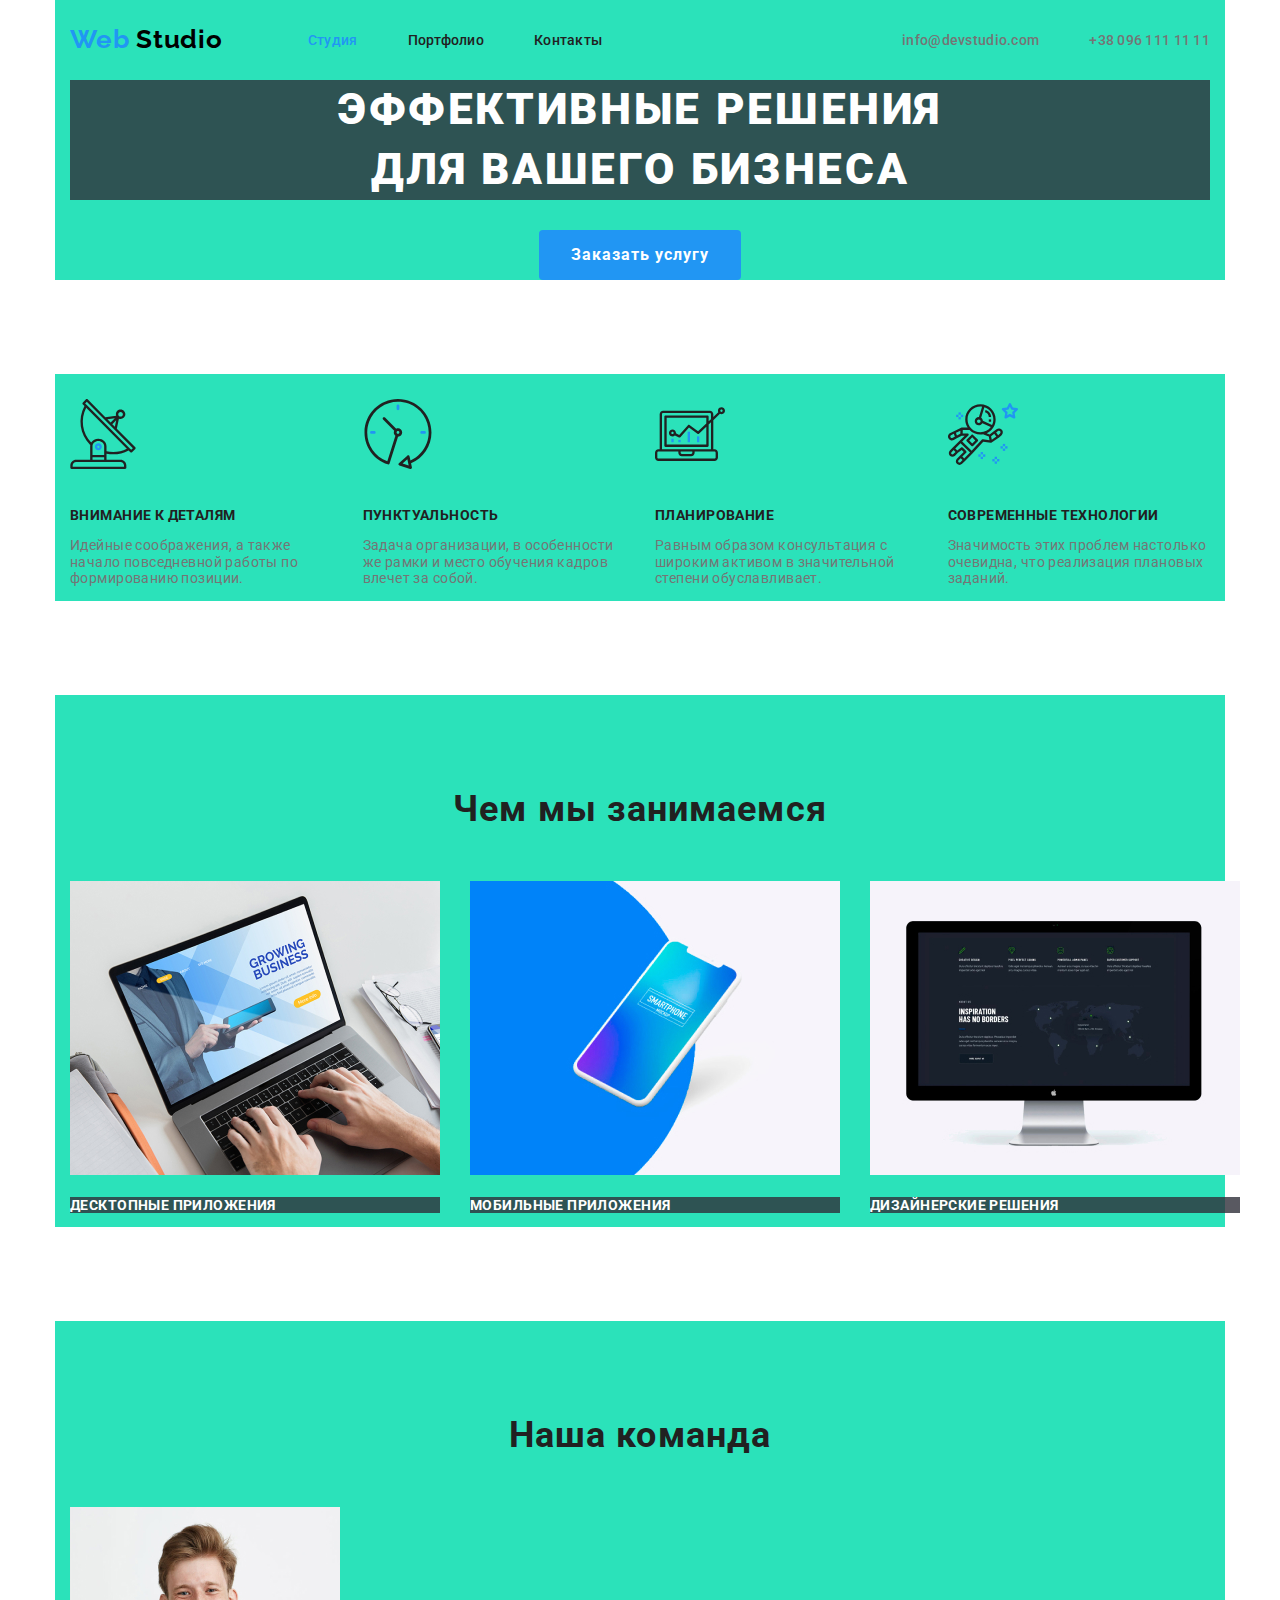
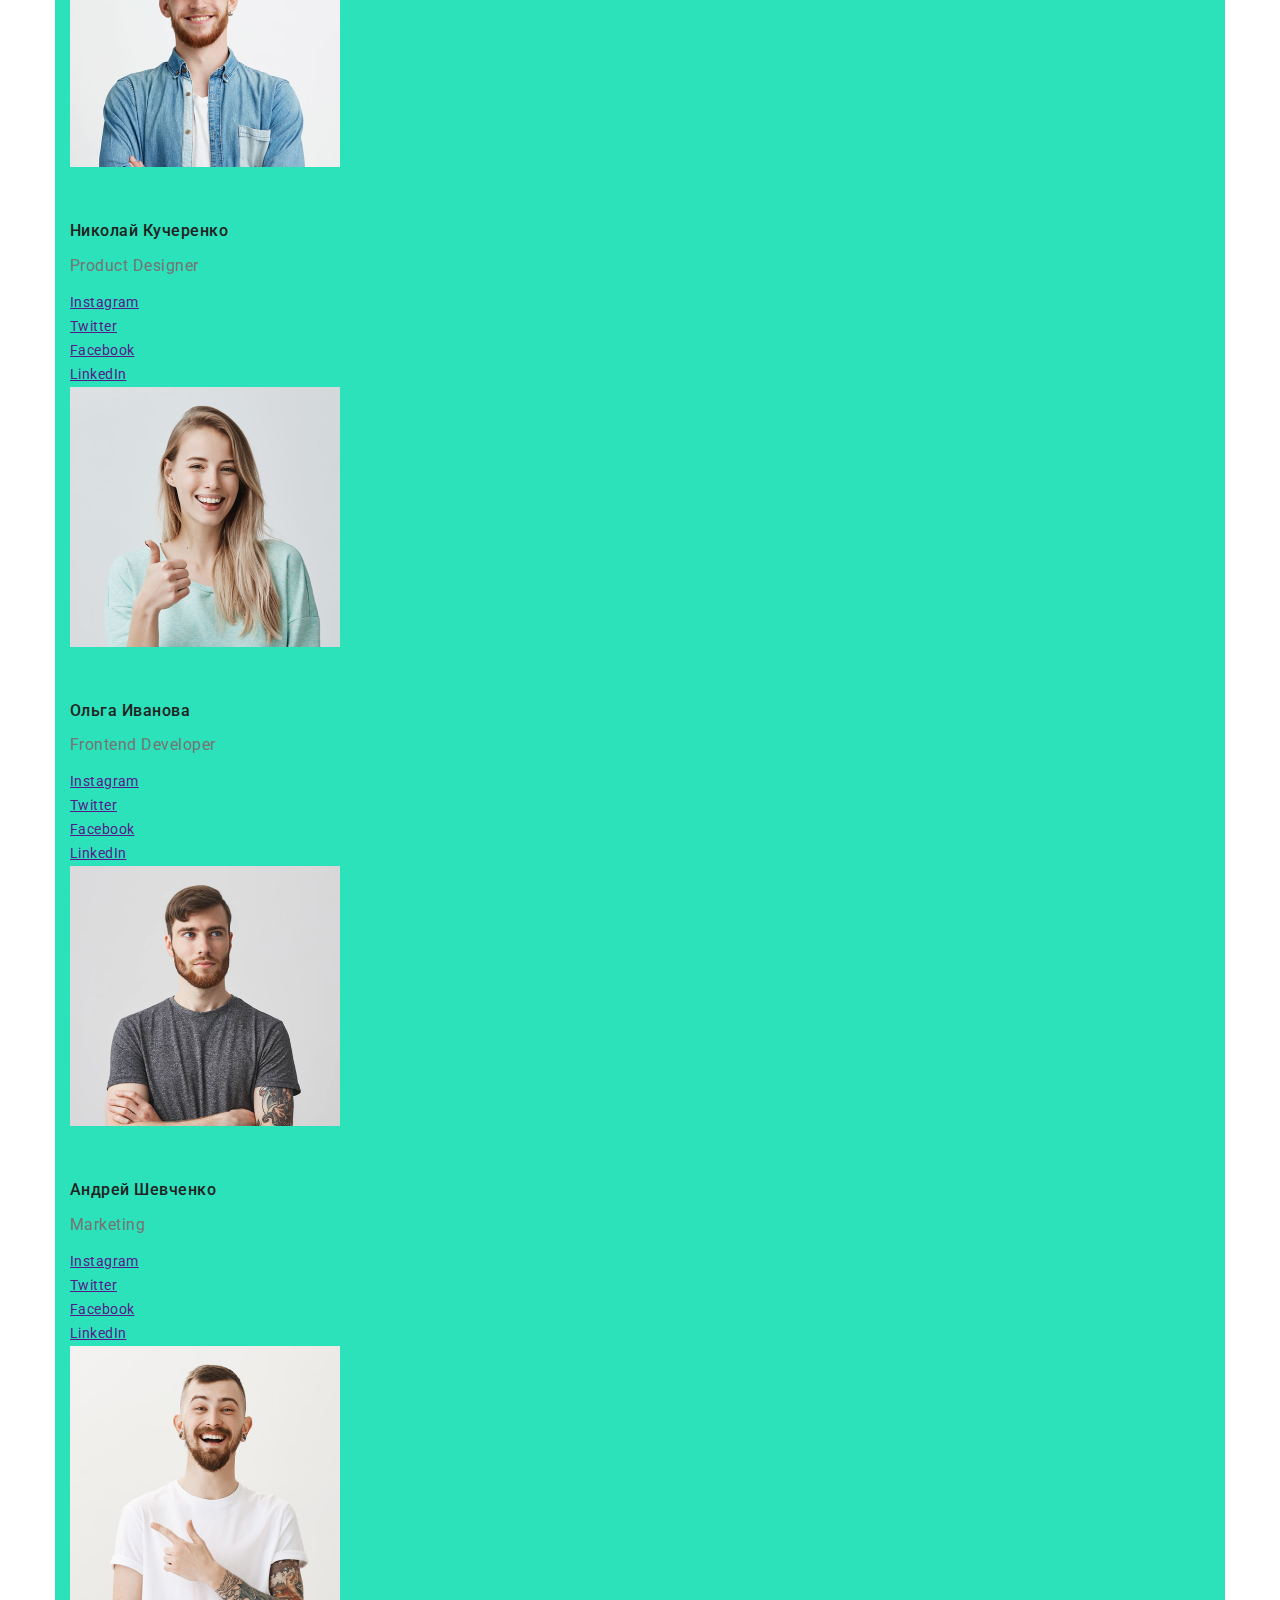
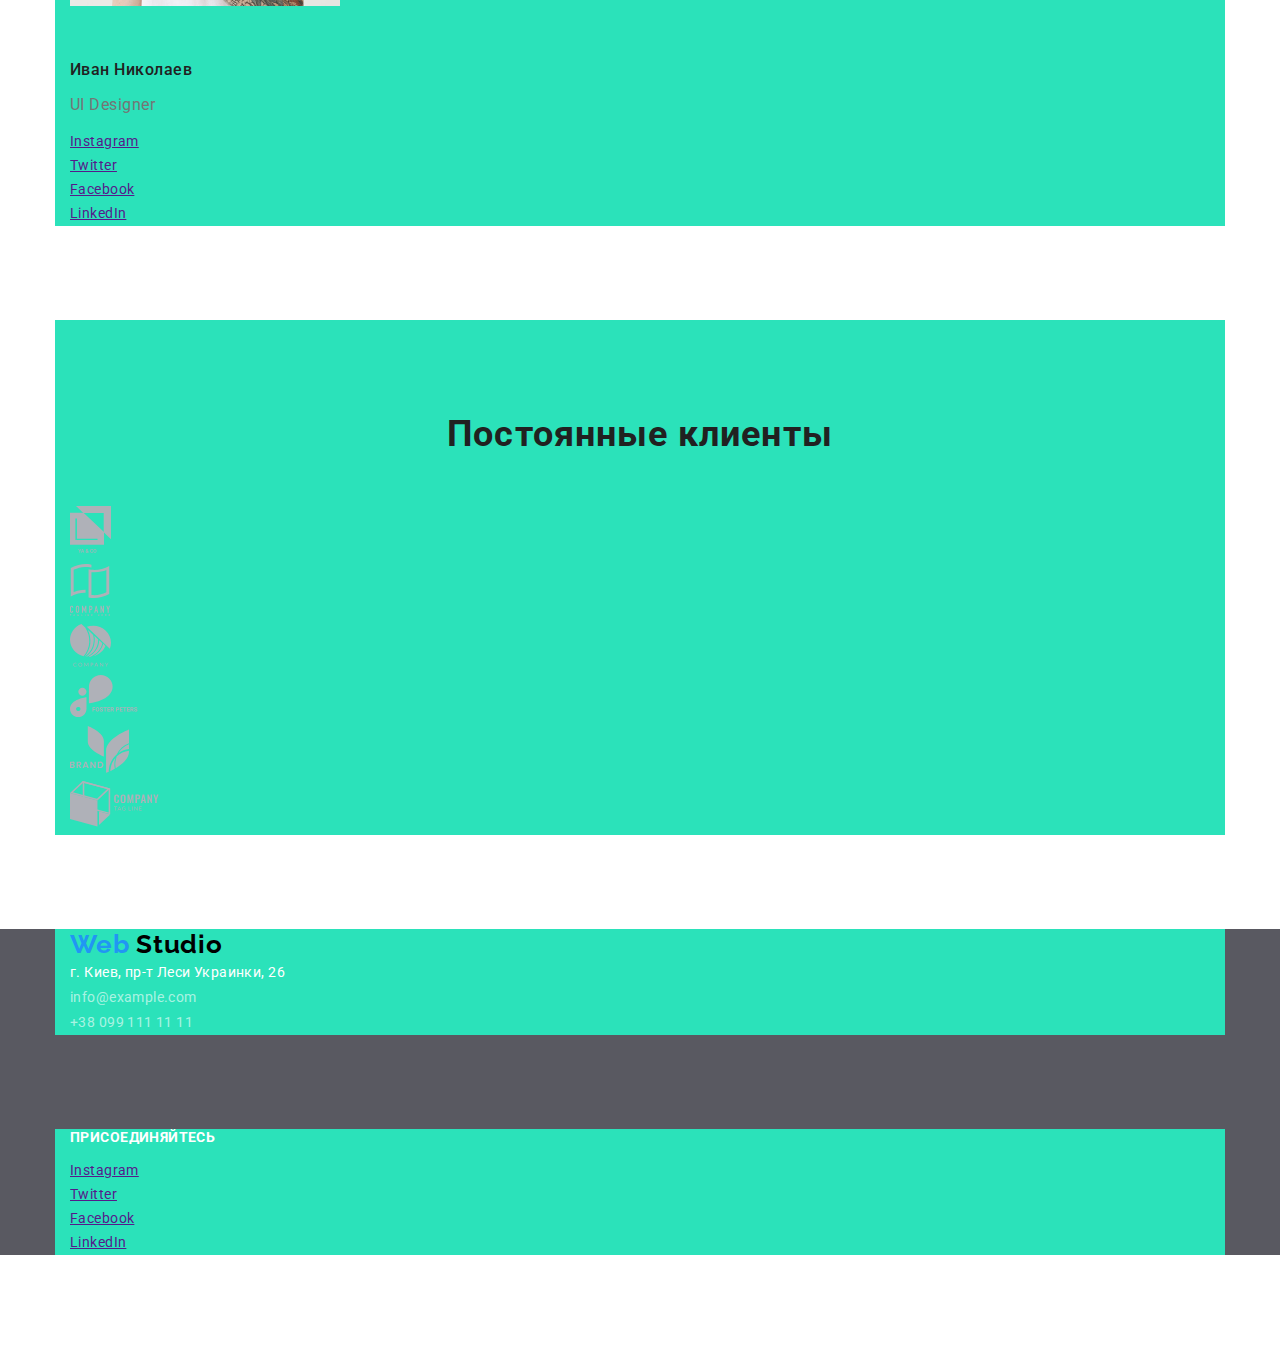
==== commit 30d8b55b: "размечает старницу" ====
--- a/index.html
+++ b/index.html
@@ -103,11 +103,11 @@
       </div>
     </section>
     <!--Наша команда-->
-    <section>
+    <section class="team">
       <div class="container">
         <h2 class="sectoin-title">Наша команда</h2>
-        <ul class="list">
-          <li>
+        <ul class="list team-list">
+          <li class="item">
             <img src="./images/photo1.jpg" class="team-photo" alt="фото Николая" />
             <h3 class="names-team">Николай Кучеренко</h3>
             <p class="profession">Product Designer</p>
@@ -118,7 +118,7 @@
               <li><a href="" aria-label="Ссылка на LinkedIn">LinkedIn</a></li>
             </ul>
           </li>
-          <li>
+          <li class="item">
             <img src="./images/photo2.jpg" class="team-photo" alt="фото Ольги" />
             <h3 class="names-team">Ольга Иванова</h3>
             <p class="profession">Frontend Developer</p>
@@ -129,7 +129,7 @@
               <li><a href="" aria-label="Ссылка на LinkedIn">LinkedIn</a></li>
             </ul>
           </li>
-          <li>
+          <li class="item">
             <img src="./images/photo3.jpg" class="team-photo" alt="фото Андрея" />
             <h3 class="names-team">Андрей Шевченко</h3>
             <p class="profession">Marketing</p>
@@ -140,7 +140,7 @@
               <li><a href="" aria-label="Ссылка на LinkedIn">LinkedIn</a></li>
             </ul>
           </li>
-          <li>
+          <li class="item">
             <img src="./images/photo4.jpg" class="team-photo" alt="фото Ивана" />
             <h3 class="names-team">Иван Николаев</h3>
             <p class="profession">UI Designer</p>
@@ -158,23 +158,23 @@
     <section>
       <div class="container">
         <h2 class="sectoin-title">Постоянные клиенты</h2>
-        <ul class="list">
-          <li>
+        <ul class="list client-list">
+          <li class="item">
             <a href=""><img src="./images/logo1.svg" alt="лого компании 1" /></a>
           </li>
-          <li>
+          <li class="item">
             <a href=""><img src="./images/logo2.svg" alt="лого компании 2" /></a>
           </li>
-          <li>
+          <li class="item">
             <a href=""><img src="./images/logo3.svg" alt="лого компании 3" /></a>
           </li>
-          <li>
+          <li class="item">
             <a href=""><img src="./images/logo4.svg" alt="лого компании 4" /></a>
           </li>
-          <li>
+          <li class="item">
             <a href=""><img src="./images/logo5.svg" alt="лого компании 5" /></a>
           </li>
-          <li>
+          <li class="item">
             <a href=""><img src="./images/logo6.svg" alt="лого компании 6" /></a>
           </li>
         </ul>
@@ -183,30 +183,35 @@
   </main>
 
   <!--Футер-->
-  <footer class="page-footer">
-    <a href="index.html" class="main-logo"><span class="logo"> Web </span>
-      <span class="logo-second"> Studio </span>
-    </a>
-    <address class="address">
-      г. Киев, пр-т Леси Украинки, 26 <br />
-      <span class="contacts"> info@example.com </span> <br />
-      <span class="contacts"> +38 099 111 11 11</span>
-    </address>
-    <h3 class="join">Присоединяйтесь</h3>
-    <ul class="list">
-      <li>
-        <a href="" class="link-social" aria-label="Ссылка на Instagram">Instagram</a>
-      </li>
-      <li>
-        <a href="" class="link-social" aria-label="Ссылка на Twitter">Twitter</a>
-      </li>
-      <li>
-        <a href="" class="link-social" aria-label="Ссылка на Facebook">Facebook</a>
-      </li>
-      <li>
-        <a href="" class="link-social" aria-label="Ссылка на LinkedIn">LinkedIn</a>
-      </li>
-    </ul>
+  <footer class="page-footer footer">
+    <div class="container ">
+      <a href="index.html" class="main-logo"><span class="logo padding-logo"> Web </span>
+        <span class="logo-second padding-logo"> Studio </span>
+      </a>
+      <address class="address">
+        г. Киев, пр-т Леси Украинки, 26 <br />
+        <span class="contacts"> info@example.com </span> <br />
+        <span class="contacts"> +38 099 111 11 11</span>
+      </address>
+    </div>
+    <div class=" container join-link">
+      <h3 class="join">Присоединяйтесь</h3>
+      <ul class="list social">
+        <li class="item">
+          <a href="" class="link-social" aria-label="Ссылка на Instagram">Instagram</a>
+        </li>
+        <li>
+          <a href="" class="link-social" aria-label="Ссылка на Twitter">Twitter</a>
+        </li>
+        <li>
+          <a href="" class="link-social" aria-label="Ссылка на Facebook">Facebook</a>
+        </li>
+        <li>
+          <a href="" class="link-social" aria-label="Ссылка на LinkedIn">LinkedIn</a>
+        </li>
+      </ul>
+    </div>
+
   </footer>
 </body>
 
--- a/css/styles.css
+++ b/css/styles.css
@@ -47,6 +47,7 @@
 h1{
     margin-top: 0px;
     margin-bottom: 30px;
+
     font-weight: 900;
     font-size: 44px;
     line-height: 1.363;
@@ -73,8 +74,12 @@
      background-color: #2be2ba;
  }
  
+ .container.site-nav{
+     margin-bottom: 0px;
+ }
 
  .logo{
+    
     font-family: 'Raleway', sans-serif;
     font-weight: bold;
     font-size: 26px;
@@ -84,6 +89,7 @@
     text-decoration: none;
  }
  .logo-second{
+    
     font-family: 'Raleway', sans-serif;
     font-weight: bold;
     font-size: 26px;
@@ -93,7 +99,8 @@
     text-decoration: none;
  }
  .main-logo{
-     text-decoration: none;
+    
+    text-decoration: none;
  }
 
 .list{
@@ -102,7 +109,18 @@
     list-style: none;
 }
 
+.site-nav{
+    display:flex;
+    align-items: center;
+
+}
+
+
 .nav-link{
+    display: block;
+    padding-top: 32px;
+    padding-bottom: 32px;
+
     font-weight: 500;
     font-size: 14px;
     line-height: 1.142;
@@ -111,7 +129,37 @@
     text-decoration: none; 
 }
 
+.nav-list{
+    display: flex;
+    margin-left: 85px;
+}
+
+.nav-list .item:not(:last-child){
+    margin-right: 50px;
+}
+
+.contact-list{
+    display: flex;
+    margin-left: auto ;
+}
+
+.contact-list .item + .item{
+    margin-left: 50px;
+}
+
+.nav-link:hover,
+.nav-link:focus{
+    color: var(--accent-color)
+}
+.nav-list .nav-link.current{
+    color: var(--accent-color);
+    
+}
 .address-link{
+    display: block;
+    padding-top: 32px;
+    padding-bottom: 32px;
+
     font-weight: 500;
     font-size: 14px;
     line-height: 1.142;
@@ -124,14 +172,7 @@
     color: var(--accent-color)
 }
 
-.nav-link:hover,
-.nav-link:focus{
-    color: var(--accent-color)
-}
-.nav-list .nav-link.current{
-    color: var(--accent-color);
-    
-}
+
 .hero{
     text-align: center;
 }
@@ -152,11 +193,27 @@
     text-decoration: none 
 }
 
+
+.list-features{
+    display: flex;
+}
+
+.list-features .item{
+    width: 270px;
+    margin-right: 30px;
+
+}
+
+.list-features .item:nth-child(4n){
+    margin-right: 0px;
+}
+
 .icon-features{
     display: inline-block;
     margin-top: 0px;
     margin-bottom: 30px;
-
+    padding-top: 25px;
+        
 }
 
 .title-features{
@@ -181,6 +238,19 @@
     color: var(--secondary-title-color)
 }
 
+.our-work{
+    display: flex; 
+}
+
+.our-work .item{
+    
+    margin-right: 30px;
+}
+.our-work .item:nth-child(3n){
+    margin-right: 0px;
+}
+
+
 .team-photo{
     margin-bottom: 30px;
 }
